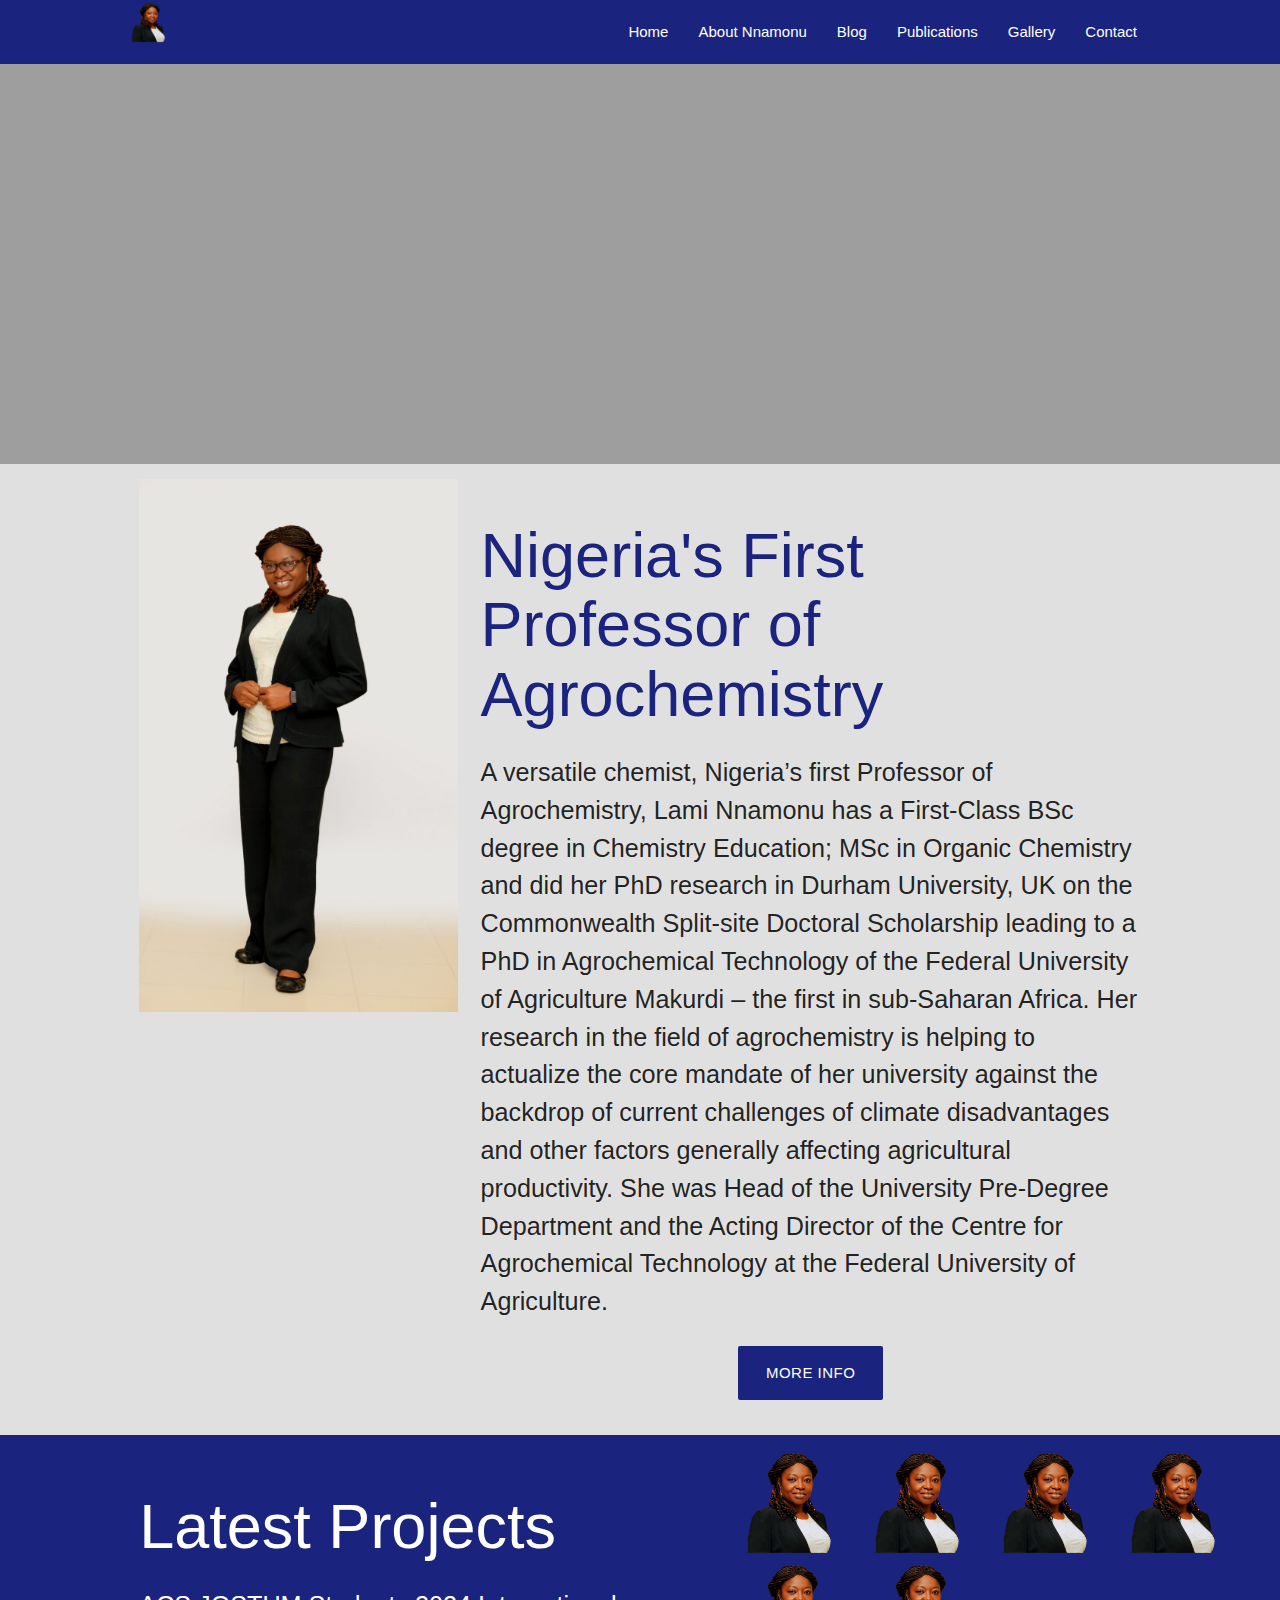
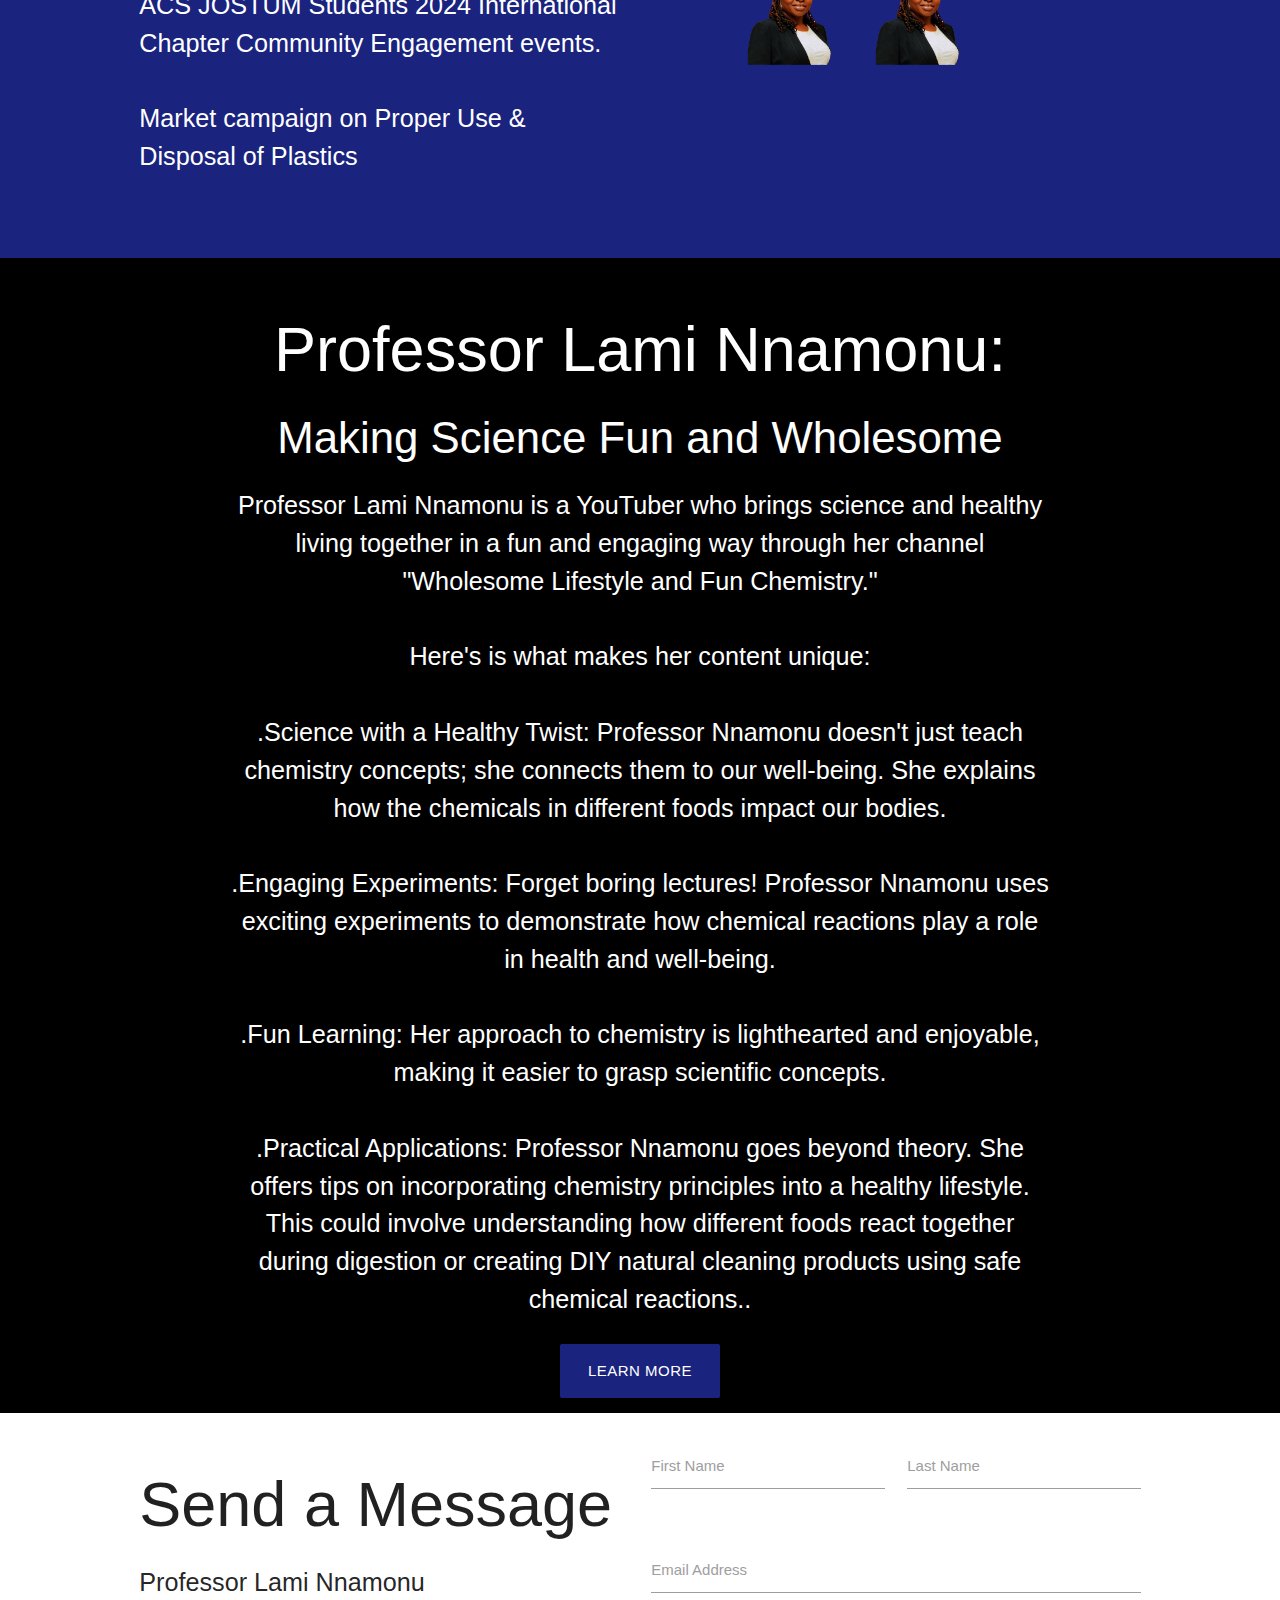
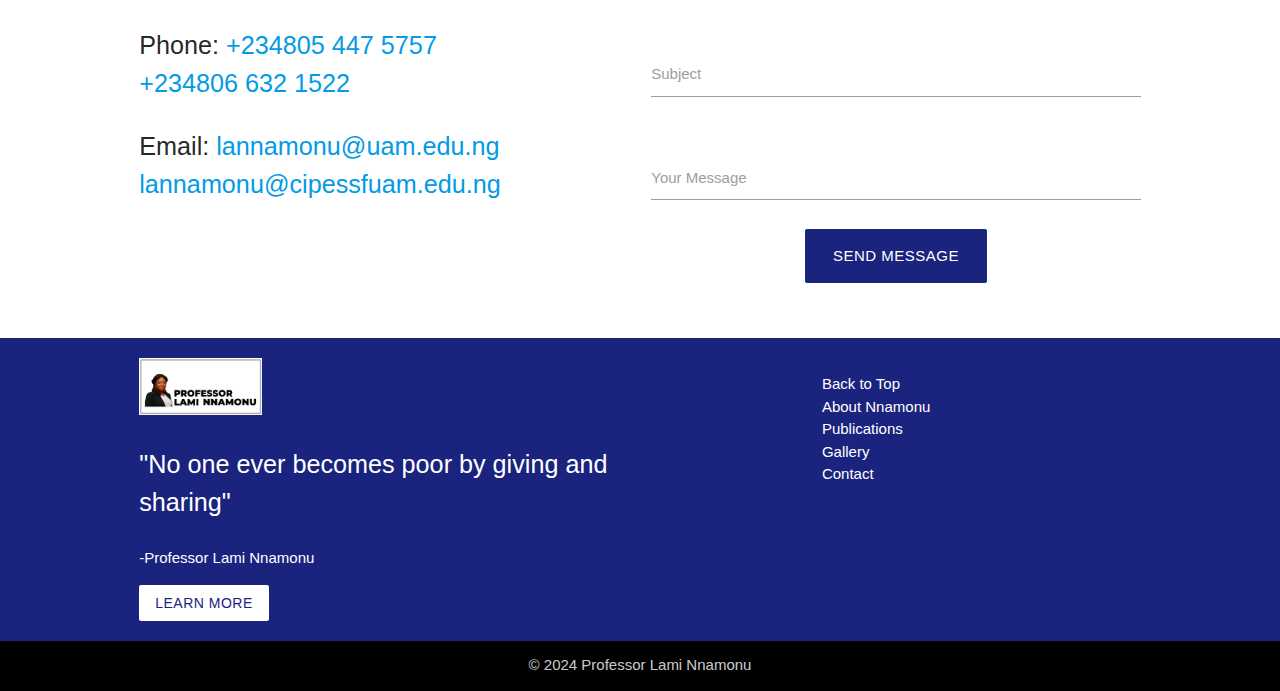
==== index.html @ 3a9b67e2 "Made some minor changes as instructed" ====
<!DOCTYPE html>
<html lang="en">
<head>
    <meta charset="UTF-8">
    <meta name="viewport" content="width=device-width, initial-scale=1.0">
    <meta name="description" content="The personal portfolio website of Prof Lami Nnamonu">
    <meta data-react-helmet="true" name="description" content="The personal portfolio website of Prof Lami Nnamonu">
    <meta data-react-helmet="true" name="keywords" content="Professor Prof Lami Nnamonu Education Agrochemistry Agro Chemistry">
    <meta data-react-helmet="true" property="og:title" content="Prof Lami Nnamonu">
    <meta data-react-helmet="true" property="og:description" content="The personal portfolio website of Prof Lami Nnamonu">
    <meta data-react-helmet="true" property="og:type" content="website">
    <!-- <meta data-react-helmet="true" property="og:url" content=""> -->
    <meta data-react-helmet="true" property="og:site_name" content="Prof Lami Nnamonu | Portfolio">
    <meta data-react-helmet="true" name="twitter:title" content="Prof Lami Nnamonu | Portfolio">
    <meta data-react-helmet="true" name="twitter:description" content="The personal portfolio website of Prof Lami Nnamonu">
    <meta name="author" content="Sophia Kwaghzan & Collins Okoroafor">
    <link rel="shortcut icon" href="img/favicon.png" type="image/x-icon">
    <title>Home | Prof Lami Nnamonu | Portfolio</title>
    <!-- Compiled and minified CSS -->
    <!-- <link rel="stylesheet" href="https://cdnjs.cloudflare.com/ajax/libs/materialize/1.0.0/css/materialize.min.css"> -->
    <link rel="stylesheet" href="css/materialize.css">
    <!--Import Google Icon Font-->
    <link href="https://fonts.googleapis.com/icon?family=Material+Icons" rel="stylesheet">
    <link rel="stylesheet" href="css/styles.css">
</head>
<body>
    
    <header>
        <!-- Navbar Below -->
        <nav class="indigo darken-4">
            <div class="container nav-wrapper">
              <a href="/" class="brand-logo hide-on-med-and-down">
                <img src="img/favicon.png" alt="main logo" style="max-width: 4%;">
              </a>
              <a href="/" class="brand-logo hide-on-large-only center center-align">
                <img src="img/main-logo.jpg" alt="" class="hide-on-large-only" style="max-width: 30%;">
              </a>
              <a href="#" data-target="mobile" class="sidenav-trigger">
                <i class="material-icons">menu</i>
              </a>
              <ul class="right hide-on-med-and-down">
                <li><a href="">Home</a></li>
                <li><a href="">About Nnamonu</a></li>
                <li><a href="">Blog</a></li>
                <li><a href="">Publications</a>/li>
                <li><a href="">Gallery</a></li>
                <li><a href="">Contact</a></li>
              </ul>
            </div>
          </nav>

          <!-- Side Nav -->
          <ul class="sidenav" id="mobile">
            <li><a href="">Home</a></li>
            <li><a href="">About Nnamonu</a></li>
            <li><a href="">Blog</a></li>
            <li><a href="">Publications</a>/li>
            <li><a href="">Gallery</a></li>
            <li><a href="">Contact</a></li>
          </ul>

          <!-- Main Slider -->
          <div class="slider">
            <ul class="slides">
              <li>
                <img src="img/IMG_0237.jpg"> <!-- random image -->
                <div class="caption center-align">
                  <h3>This is our big Tagline!</h3>
                  <h5 class="light grey-text text-lighten-3">"Whatever is worth doing is worth doing well"
                    <br>
                    <br>-Ann Landers</h5>
                </div>
              </li>
              <li>
                <img src="img/IMG_8611.JPG"> <!-- random image -->
                <div class="caption right-align">
                  <h3>Right Aligned Caption</h3>
                  <h5 class="light grey-text text-lighten-3">"No man ever drowns in his own sweat"</h5>
                </div>
              </li>
              <li>
                <img src="img/IMG_8667.JPG"> <!-- random image -->
                <div class="caption right-align">
                  <h3>Right Aligned Caption</h3>
                  <h5 class="light grey-text text-lighten-3">"Team work makes the dream work"</h5>
                </div>
              </li>
              <li>
                <img src="img/IMG_8602.JPG"> <!-- random image -->
                <div class="caption right-align">
                  <h3>Right Aligned Caption</h3>
                  <h5 class="light grey-text text-lighten-3">"No man ever drowns in his own sweat"</h5>
                </div>
              </li>
              <li>
                <img src="img/IMG_8636.JPG"> <!-- random image -->
                <div class="caption right-align">
                  <h3>Right Aligned Caption</h3>
                  <h5 class="light grey-text text-lighten-3">"Team work makes the dream work"</h5>
                </div>
              </li>
              <li>
                <img src="img/IMG_8641.JPG"> <!-- random image -->
                <div class="caption center-align">
                  <h3>This is our big Tagline!</h3>
                  <h5 class="light grey-text text-lighten-3">"Whatever is worth doing is worth doing well"
                    <br>
                    <br>-Ann Landers</h5>
                </div>
              </li>
            </ul>
          </div>
    </header>
    <main>
        <section class="section grey lighten-2">
            <div class="container">
                <div class="row">
                    <div class="col s12 l4">
                        <img src="img/IMG_0231.jpg" alt="" class="responsive-img materialboxed">
                    </div>
                    <div class="col s12 l8">
                        <h1 class="indigo-text text-darken-4">Nigeria's First Professor of Agrochemistry</h1>
                        <p class="flow-text">A versatile chemist, Nigeria’s first Professor of Agrochemistry, Lami Nnamonu has a First-Class BSc degree in Chemistry Education; MSc in Organic Chemistry and did her PhD research in Durham University, UK on the Commonwealth Split-site Doctoral Scholarship leading to a PhD in Agrochemical Technology of the Federal University of Agriculture Makurdi – the first in sub-Saharan Africa. Her research in the field of agrochemistry is helping to actualize the core mandate of her university against the backdrop of current challenges of climate disadvantages and other factors generally affecting agricultural productivity. She was Head of the University Pre-Degree Department and the Acting Director of the Centre for Agrochemical Technology at the Federal University of Agriculture.</p>
                        <div class="center-align">
                            <a href="" class="btn btn-large btn-flat indigo darken-4 white-text">MORE INFO</a>
                        </div>
                    </div>
                </div>
            </div>
        </section>

        <section class="indigo darken-4 white-text">
            <section class="section">
                <div class="container">
                    <div class="row">
                        <div class="col s12 l6">
                            <h1>Latest Projects</h1>
                            <p class="flow-text">ACS JOSTUM Students 2024 International Chapter Community Engagement events.
                                <br>
                                <br>
                                Market campaign on Proper Use & Disposal of Plastics</p>
                                <br>
                        </div>
                        <div class="col s12 l6">
                            <div class="row">
                                <div class="col s6 l3 push-l2">
                                    <a href="">
                                        <img src="img/favicon.png" alt="" class="responsive-img">
                                    </a>
                                </div>
                                <div class="col s6 l3 push-l2">
                                    <a href="">
                                        <img src="img/favicon.png" alt="" class="responsive-img">
                                    </a>
                                </div>
                                <div class="col s6 l3 push-l2">
                                    <a href="">
                                        <img src="img/favicon.png" alt="" class="responsive-img">
                                    </a>
                                </div>
                                <div class="col s6 l3 push-l2">
                                    <a href="">
                                        <img src="img/favicon.png" alt="" class="responsive-img">
                                    </a>
                                </div>
                                <div class="col s6 l3 push-l2">
                                    <a href="">
                                        <img src="img/favicon.png" alt="" class="responsive-img">
                                    </a>
                                </div>
                                <div class="col s6 l3 push-l2">
                                    <a href="">
                                        <img src="img/favicon.png" alt="" class="responsive-img">
                                    </a>
                                </div>
                        </div>
                    </div>
                </div>
            </section>
        </section>

        <section class="section center-align black white-text">
            <div class="container">
                <div class="container">
                    <h1>Professor Lami Nnamonu:</h1>
                    <h3>Making Science Fun and Wholesome</h3>
                    <p class="flow-text">Professor Lami Nnamonu is a YouTuber who brings science and healthy living together in a fun and engaging way through her channel "Wholesome Lifestyle and Fun Chemistry."
                        <br>
                        <br>
                        Here's is what makes her content unique:
                        <br>
                        <br>
                        .Science with a Healthy Twist: Professor Nnamonu doesn't just teach chemistry concepts; she connects them to our well-being. She explains how the chemicals in different foods impact our bodies.
                        <br>
                        <br>
                        .Engaging Experiments: Forget boring lectures! Professor Nnamonu uses exciting experiments to demonstrate how chemical reactions play a role in health and well-being.
                        <br>
                        <br>
                        .Fun Learning: Her approach to chemistry is lighthearted and enjoyable, making it easier to grasp scientific concepts.
                        <br>
                        <br>
                        .Practical Applications: Professor Nnamonu goes beyond theory. She offers tips on incorporating chemistry principles into a healthy lifestyle. This could involve understanding how different foods react together during digestion or creating DIY natural cleaning products using safe chemical reactions..</p>
                    <a href="" class="btn btn-large btn-flat indigo darken-4 white-text">Learn More</a>
                </div>
            </div>
        </section>

        <section class="section">
            <div class="container">
                <div class="row">
                    <div class="col s12 l6">
                        <h1>Send a Message</h1>
                        <p class="flow-text">Professor Lami Nnamonu</p>
                        <p class="flow-text">Phone: <a href="">+234805 447 5757
                            <br>
                            +234806 632 1522</a></p>
                        <p class="flow-text">Email: <a href="">lannamonu@uam.edu.ng
                            <br> lannamonu@cipessfuam.edu.ng </a></p>
                    </div>
                    <div class="col s12 l6">
                        <form action="">
                            <div class="row">
                                <div class="col s12 l6 input-field">
                                    <input type="text" name="first_name" id="first_name">
                                    <label for="first_name">First Name</label>
                                </div>
                                <div class="col s12 l6 input-field">
                                    <input type="text" name="last_name" id="last_name">
                                    <label for="last_name">Last Name</label>
                                </div>
                            </div>
                            <div class="row">
                                <div class="col s12 input-field">
                                    <input type="email" name="email" id="email">
                                    <label for="email">Email Address</label>
                                </div>
                            </div>
                            <div class="row">
                                <div class="col s12 input-field">
                                    <input type="text" name="Subject" id="Subject">
                                    <label for="Subject">Subject</label>
                                </div>
                            </div>
                            <div class="row">
                                <div class="col s12 input-field">
                                    <textarea id="your_message" class="materialize-textarea"></textarea>
                                    <label for="your_message">Your Message</label>
                                </div>
                                <div class="center-align">
                                    <input type="submit" value="send message" class="btn btn-flat btn-large indigo darken-4 white-text">
                                </div>
                            </div>
                        </form>
                    </div>
                </div>
            </div>
        </section>
    </main>
    <footer class="page-footer indigo darken-4">
        <div class="container">
            <div class="row">
                <div class="col s12 l6">
                    <img src="img/WhatsApp Image 2024-06-20 at 11.38.14 AM.jpeg" alt="main-logo" class="responsive-img" width="25%">
                    <p class="flow-text"> "No one ever becomes poor by giving and sharing"</p>
                    <p>-Professor Lami Nnamonu</p>
                    <a href="" class="btn btn-flat indigo-text text-darken-4 white">Learn More</a>
                </div>
                <div class="col s12 l4 push-l2">
                    <ul>
                        <li><a class="white-text" href="">Back to Top</a></li>
                        <li><a class="white-text" href="">About Nnamonu</a></li>
                        <li><a class="white-text" href="">Publications</a></li>
                        <li><a class="white-text" href="">Gallery</a></li>
                        <li><a class="white-text" href="">Contact</a></li>
                      </ul>
                </div>
            </div>
        </div>
        <div class="footer-copyright black">
            <div class="container center-align">© 2024 Professor Lami Nnamonu</div>
          </div>
    </footer>

    <!-- jQuery minified CDN -->
    <script src="https://code.jquery.com/jquery-3.7.1.min.js" integrity="sha256-/JqT3SQfawRcv/BIHPThkBvs0OEvtFFmqPF/lYI/Cxo=" crossorigin="anonymous"></script>
    <!-- Compiled and minified JavaScript -->
    <script src="https://cdnjs.cloudflare.com/ajax/libs/materialize/1.0.0/js/materialize.min.js"></script>
    <script>
          $(document).ready(function(){
            $('.sidenav').sidenav();
            $('.slider').slider({height: 690, indicators: false});
        });
    </script>
</body>
</html>
---- css/styles.css ----
.nav-spacing {
    padding: 35px !important;
}
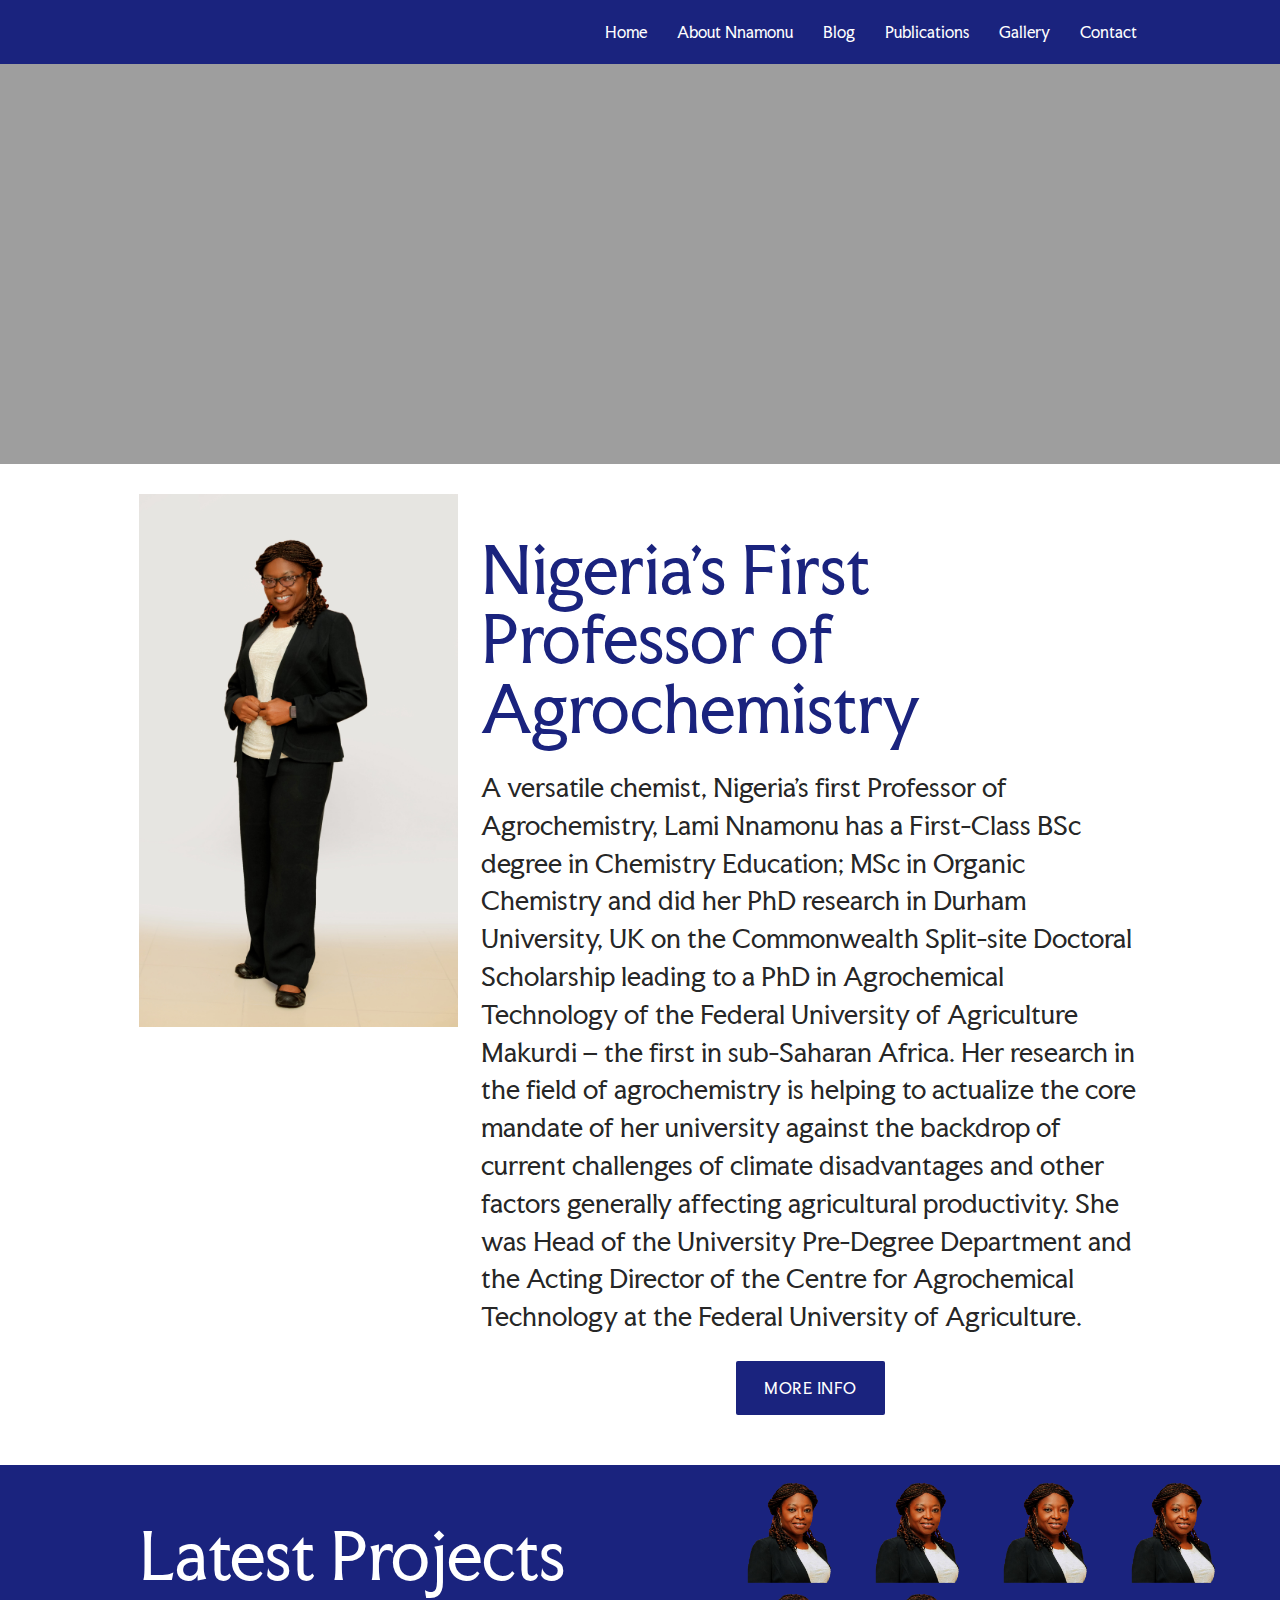
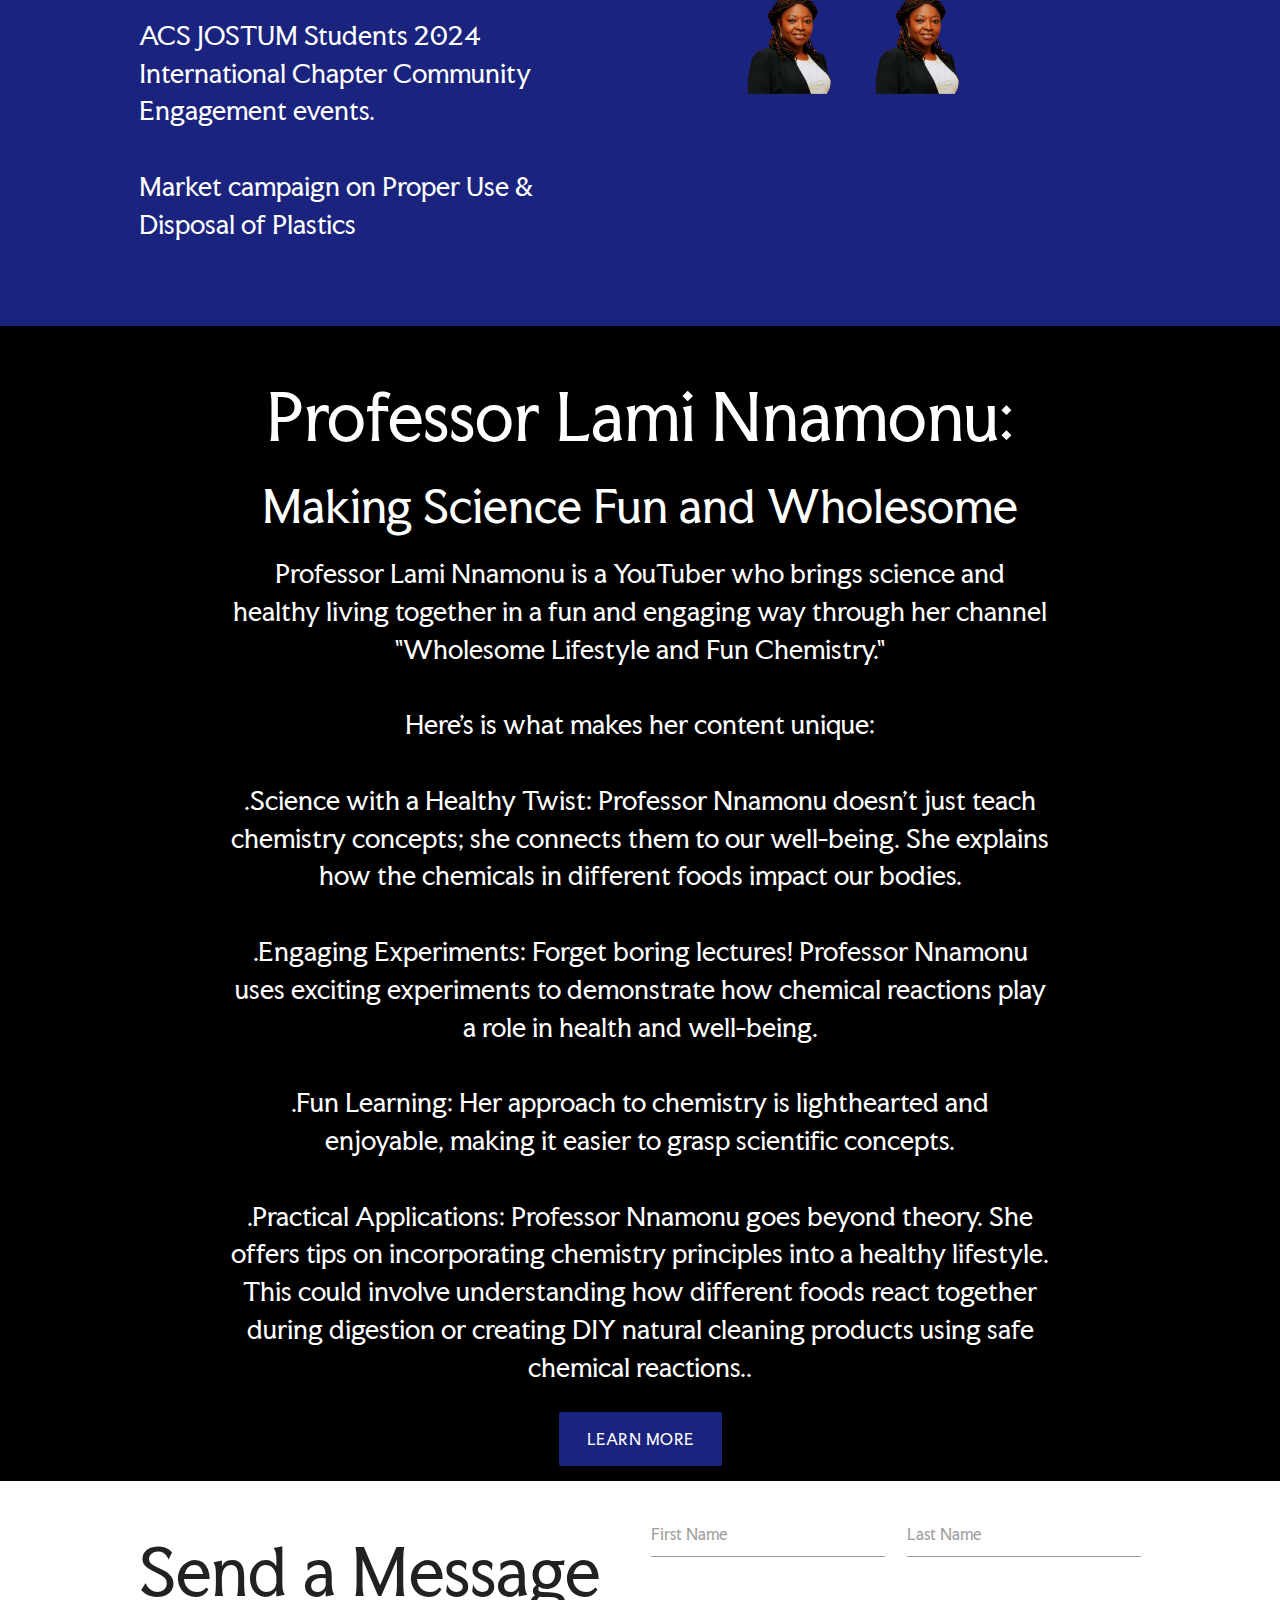
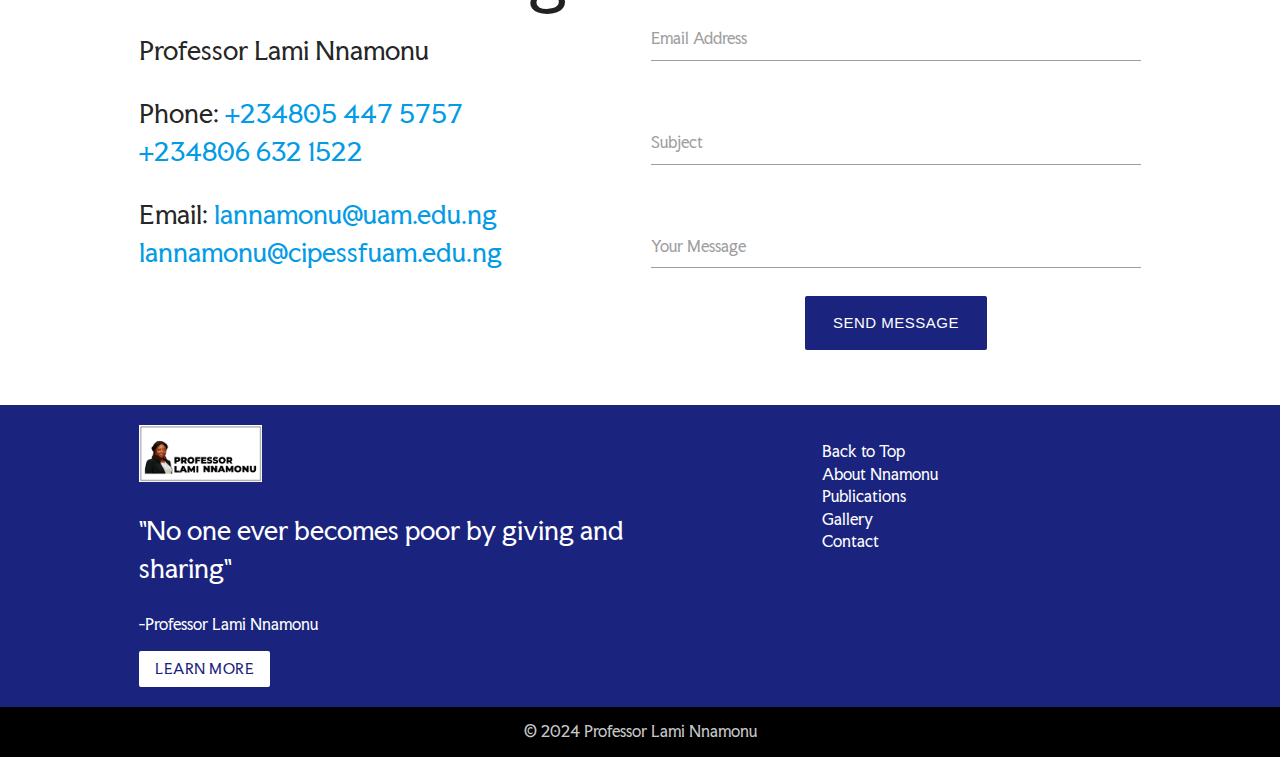
==== commit b19bf05f: "clns-fix - navbar & slider - homepage ✅" ====
--- a/index.html
+++ b/index.html
@@ -9,19 +9,25 @@
     <meta data-react-helmet="true" property="og:title" content="Prof Lami Nnamonu">
     <meta data-react-helmet="true" property="og:description" content="The personal portfolio website of Prof Lami Nnamonu">
     <meta data-react-helmet="true" property="og:type" content="website">
-    <!-- <meta data-react-helmet="true" property="og:url" content=""> -->
     <meta data-react-helmet="true" property="og:site_name" content="Prof Lami Nnamonu | Portfolio">
     <meta data-react-helmet="true" name="twitter:title" content="Prof Lami Nnamonu | Portfolio">
     <meta data-react-helmet="true" name="twitter:description" content="The personal portfolio website of Prof Lami Nnamonu">
     <meta name="author" content="Sophia Kwaghzan & Collins Okoroafor">
     <link rel="shortcut icon" href="img/favicon.png" type="image/x-icon">
     <title>Home | Prof Lami Nnamonu | Portfolio</title>
-    <!-- Compiled and minified CSS -->
-    <!-- <link rel="stylesheet" href="https://cdnjs.cloudflare.com/ajax/libs/materialize/1.0.0/css/materialize.min.css"> -->
     <link rel="stylesheet" href="css/materialize.css">
-    <!--Import Google Icon Font-->
     <link href="https://fonts.googleapis.com/icon?family=Material+Icons" rel="stylesheet">
-    <link rel="stylesheet" href="css/styles.css">
+    <!-- <link rel="stylesheet" href="css/styles.css"> -->
+    <link rel="preconnect" href="https://fonts.googleapis.com">
+    <link rel="preconnect" href="https://fonts.gstatic.com" crossorigin>
+    <link href="https://fonts.googleapis.com/css2?family=Faculty+Glyphic&display=swap" rel="stylesheet">
+    <style>
+        * {
+            font-family: "Faculty Glyphic", sans-serif;
+            font-weight: 400;
+            font-style: normal;
+        }
+    </style>
 </head>
 <body>
     
@@ -29,94 +35,66 @@
         <!-- Navbar Below -->
         <nav class="indigo darken-4">
             <div class="container nav-wrapper">
-              <a href="/" class="brand-logo hide-on-med-and-down">
-                <img src="img/favicon.png" alt="main logo" style="max-width: 4%;">
-              </a>
-              <a href="/" class="brand-logo hide-on-large-only center center-align">
-                <img src="img/main-logo.jpg" alt="" class="hide-on-large-only" style="max-width: 30%;">
-              </a>
-              <a href="#" data-target="mobile" class="sidenav-trigger">
-                <i class="material-icons">menu</i>
-              </a>
-              <ul class="right hide-on-med-and-down">
-                <li><a href="">Home</a></li>
-                <li><a href="">About Nnamonu</a></li>
-                <li><a href="">Blog</a></li>
-                <li><a href="">Publications</a>/li>
-                <li><a href="">Gallery</a></li>
-                <li><a href="">Contact</a></li>
-              </ul>
-            </div>
-          </nav>
-
-          <!-- Side Nav -->
-          <ul class="sidenav" id="mobile">
-            <li><a href="">Home</a></li>
-            <li><a href="">About Nnamonu</a></li>
-            <li><a href="">Blog</a></li>
-            <li><a href="">Publications</a>/li>
-            <li><a href="">Gallery</a></li>
-            <li><a href="">Contact</a></li>
-          </ul>
-
-          <!-- Main Slider -->
-          <div class="slider">
+                <!-- <a href="/" class="brand-logo hide-on-med-and-down">
+                    <img src="img/favicon.png" alt="main logo" style="max-width: 3%;">
+                </a> -->
+                <a href="/" class="brand-logo hide-on-large-only center center-align">
+                    <img src="img/main-logo.jpg" alt="" class="hide-on-large-only" style="max-width: 30%;">
+                </a>
+                <a href="#" data-target="mobile" class="sidenav-trigger">
+                    <i class="material-icons">menu</i>
+                </a>
+                <ul class="right hide-on-med-and-down">
+                    <li><a href="/index.html">Home</a></li>
+                    <li><a href="/about.html">About Nnamonu</a></li>
+                    <li><a href="/blog.html">Blog</a></li>
+                    <li><a href="/publication.html">Publications</a>/li>
+                    <li><a href="/gallery.html">Gallery</a></li>
+                    <li><a href="/contact.html">Contact</a></li>
+                </ul>
+            </div>
+        </nav>
+
+        <!-- Side Nav -->
+        <ul class="sidenav" id="mobile">
+            <li><a href="/index.html">Home</a></li>
+            <li><a href="/about.html">About Nnamonu</a></li>
+            <li><a href="/blog.html">Blog</a></li>
+            <li><a href="/publication.html">Publications</a>/li>
+            <li><a href="/gallery.html">Gallery</a></li>
+            <li><a href="/contact.html">Contact</a></li>
+        </ul>
+
+        <!-- Main Slider -->
+        <div class="slider">
             <ul class="slides">
-              <li>
-                <img src="img/IMG_0237.jpg"> <!-- random image -->
-                <div class="caption center-align">
-                  <h3>This is our big Tagline!</h3>
-                  <h5 class="light grey-text text-lighten-3">"Whatever is worth doing is worth doing well"
-                    <br>
-                    <br>-Ann Landers</h5>
-                </div>
-              </li>
-              <li>
-                <img src="img/IMG_8611.JPG"> <!-- random image -->
-                <div class="caption right-align">
-                  <h3>Right Aligned Caption</h3>
-                  <h5 class="light grey-text text-lighten-3">"No man ever drowns in his own sweat"</h5>
-                </div>
-              </li>
-              <li>
-                <img src="img/IMG_8667.JPG"> <!-- random image -->
-                <div class="caption right-align">
-                  <h3>Right Aligned Caption</h3>
-                  <h5 class="light grey-text text-lighten-3">"Team work makes the dream work"</h5>
-                </div>
-              </li>
-              <li>
-                <img src="img/IMG_8602.JPG"> <!-- random image -->
-                <div class="caption right-align">
-                  <h3>Right Aligned Caption</h3>
-                  <h5 class="light grey-text text-lighten-3">"No man ever drowns in his own sweat"</h5>
-                </div>
-              </li>
-              <li>
-                <img src="img/IMG_8636.JPG"> <!-- random image -->
-                <div class="caption right-align">
-                  <h3>Right Aligned Caption</h3>
-                  <h5 class="light grey-text text-lighten-3">"Team work makes the dream work"</h5>
-                </div>
-              </li>
-              <li>
-                <img src="img/IMG_8641.JPG"> <!-- random image -->
-                <div class="caption center-align">
-                  <h3>This is our big Tagline!</h3>
-                  <h5 class="light grey-text text-lighten-3">"Whatever is worth doing is worth doing well"
-                    <br>
-                    <br>-Ann Landers</h5>
-                </div>
-              </li>
+                <li>
+                    <img src="img/IMG_0237.jpg" class="responsive-img">
+                </li>
+                <li>
+                    <img src="img/IMG_8611.JPG" class="responsive-img">
+                </li>
+                <li>
+                    <img src="img/IMG_8667.JPG" class="responsive-img">
+                </li>
+                <li>
+                    <img src="img/IMG_8602.JPG" class="responsive-img">
+                </li>
+                <li>
+                    <img src="img/IMG_8636.JPG" class="responsive-img"> 
+                </li>
+                <li>
+                    <img src="img/IMG_8641.JPG" class="responsive-img">
+                </li>
             </ul>
-          </div>
+        </div>
     </header>
     <main>
-        <section class="section grey lighten-2">
-            <div class="container">
+        <section class="section">
+            <div class="section container">
                 <div class="row">
                     <div class="col s12 l4">
-                        <img src="img/IMG_0231.jpg" alt="" class="responsive-img materialboxed">
+                        <img src="img/IMG_0231.jpg" alt="" class="responsive-img">
                     </div>
                     <div class="col s12 l8">
                         <h1 class="indigo-text text-darken-4">Nigeria's First Professor of Agrochemistry</h1>
@@ -288,7 +266,7 @@
     <script>
           $(document).ready(function(){
             $('.sidenav').sidenav();
-            $('.slider').slider({height: 690, indicators: false});
+            $('.slider').slider({height: 1080, indicators: false});
         });
     </script>
 </body>
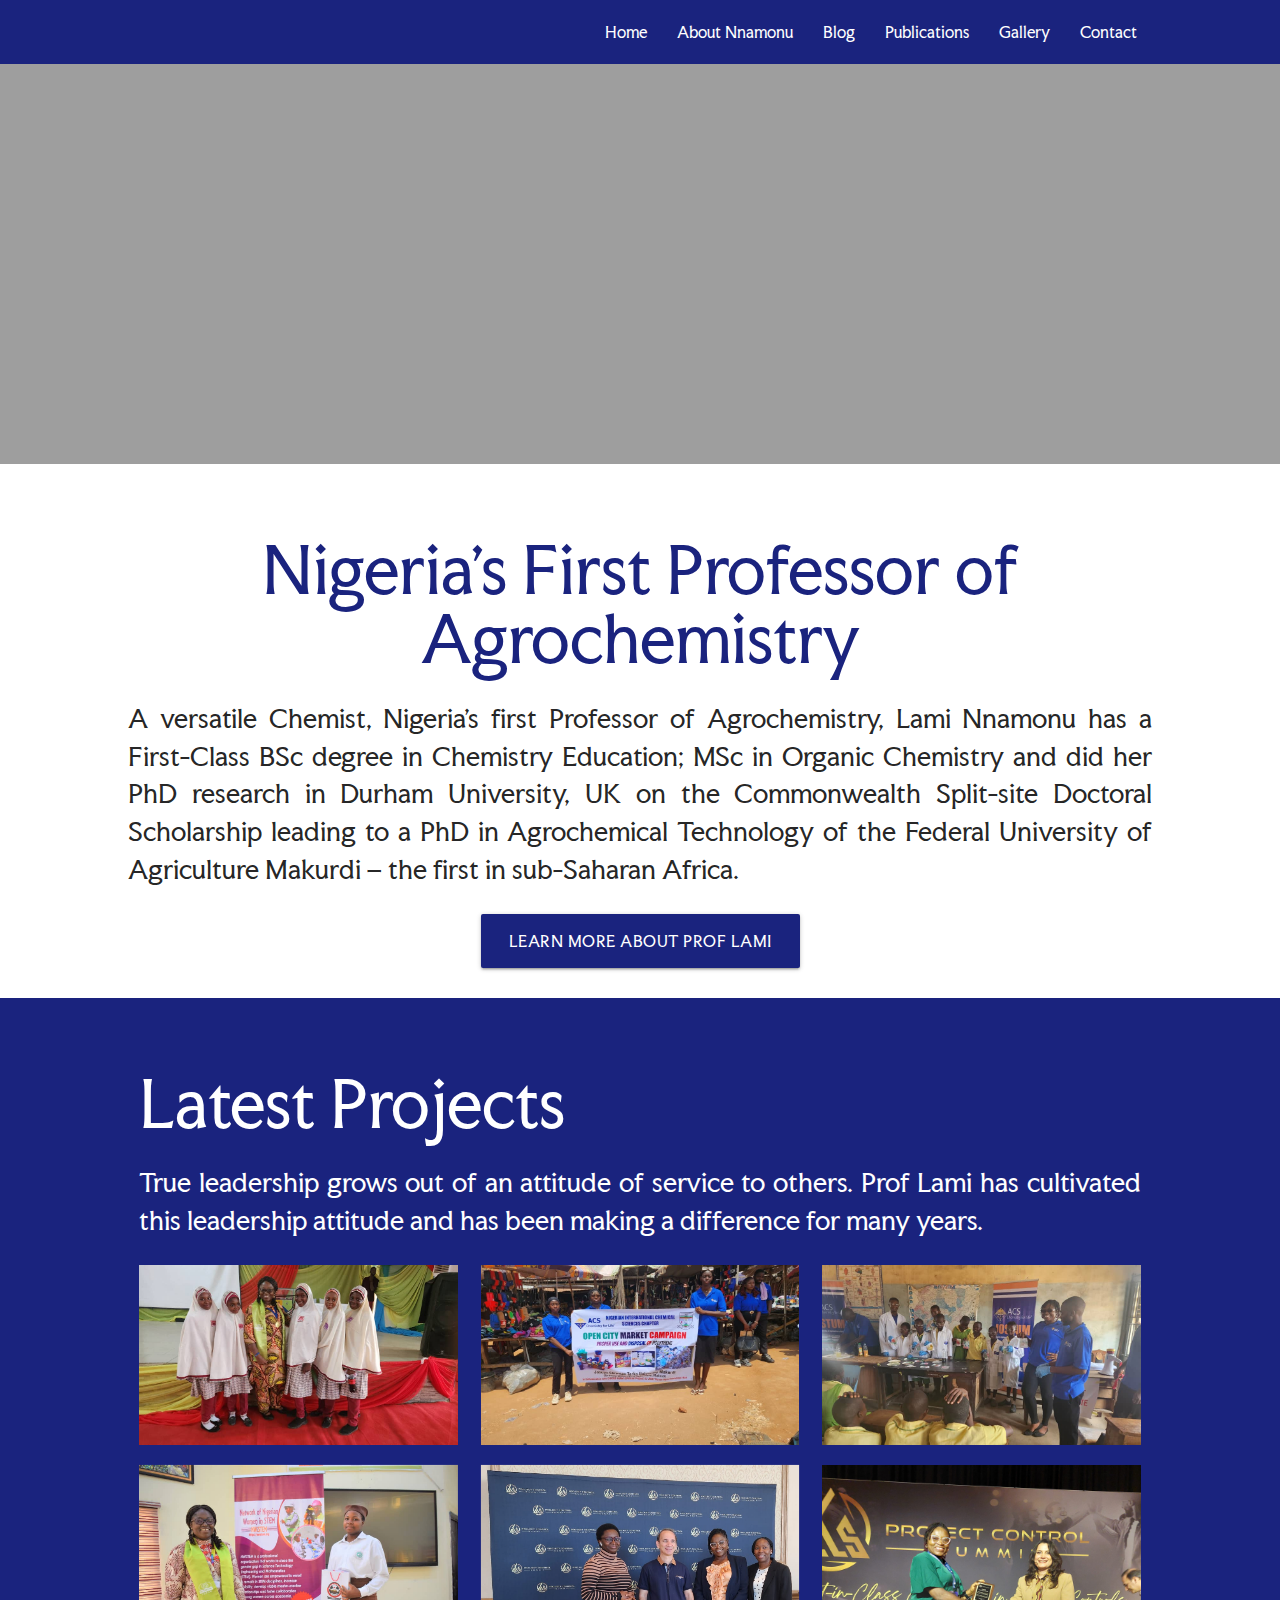
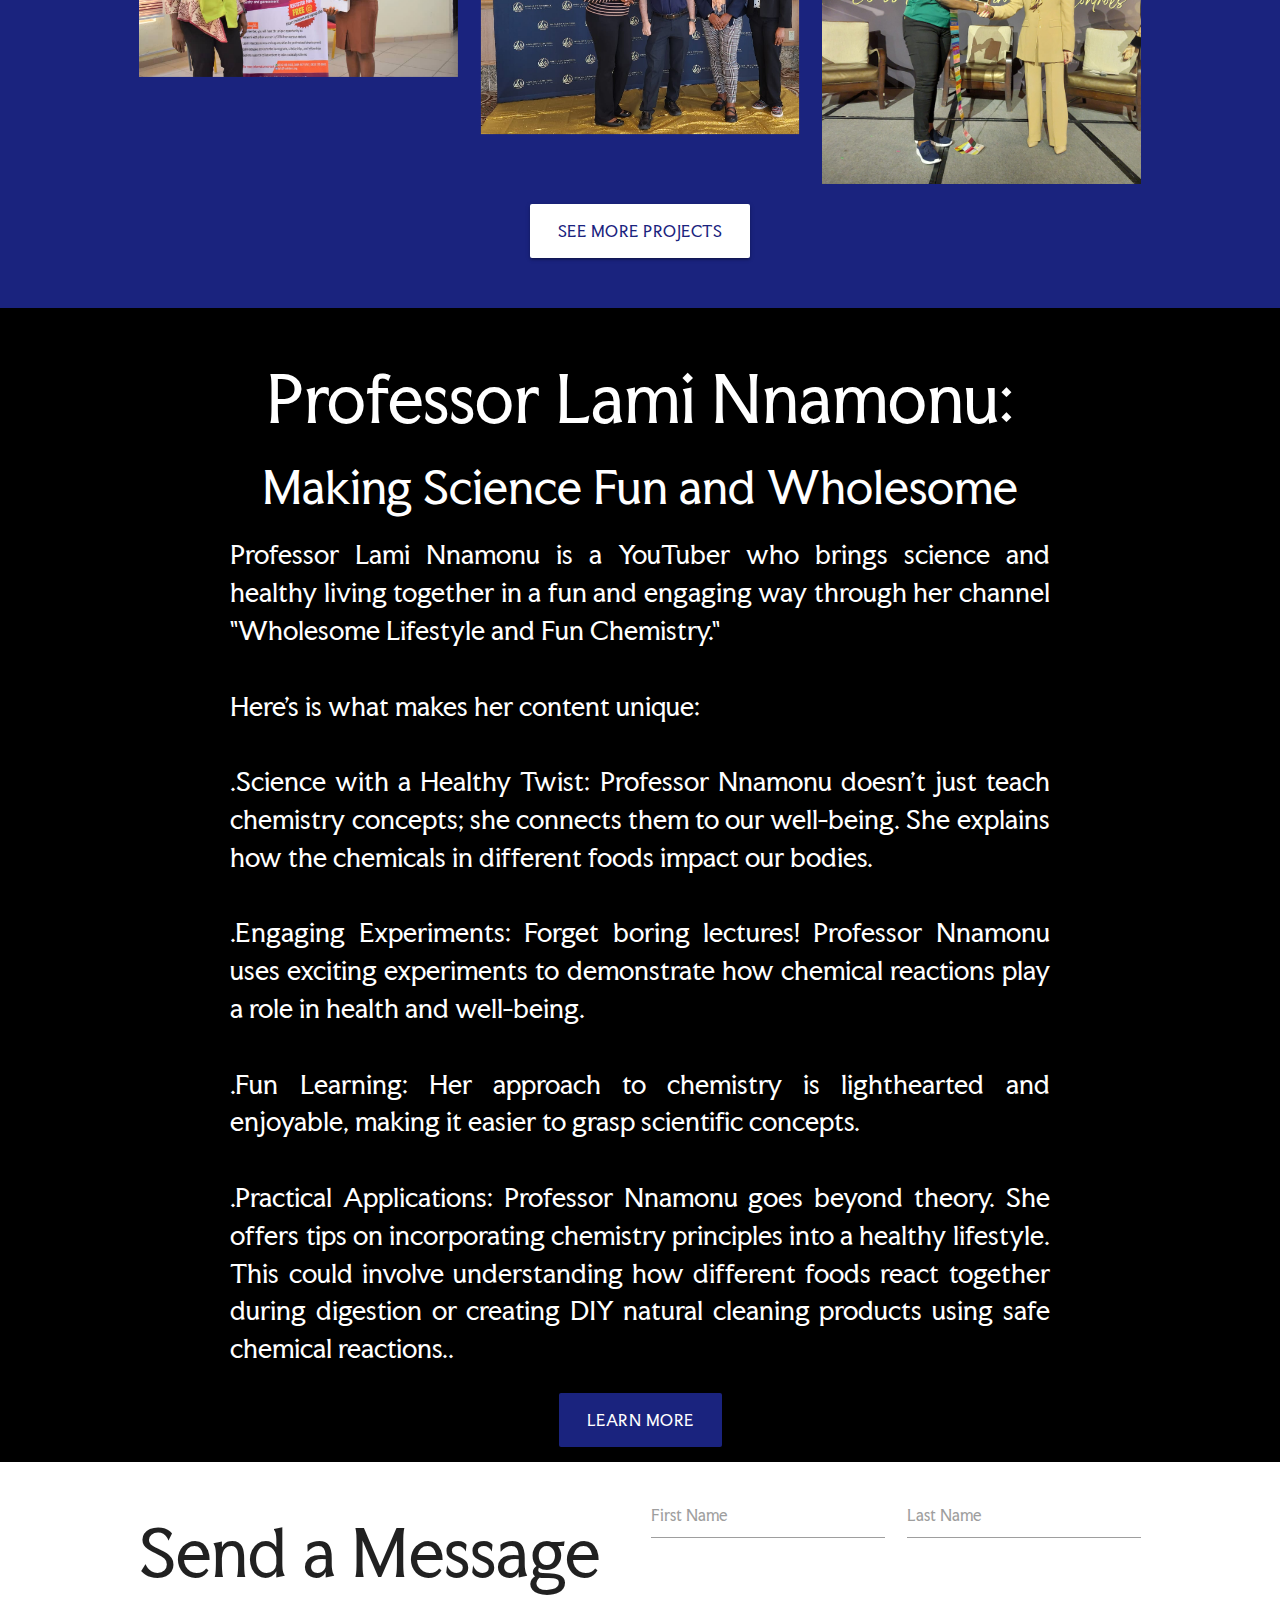
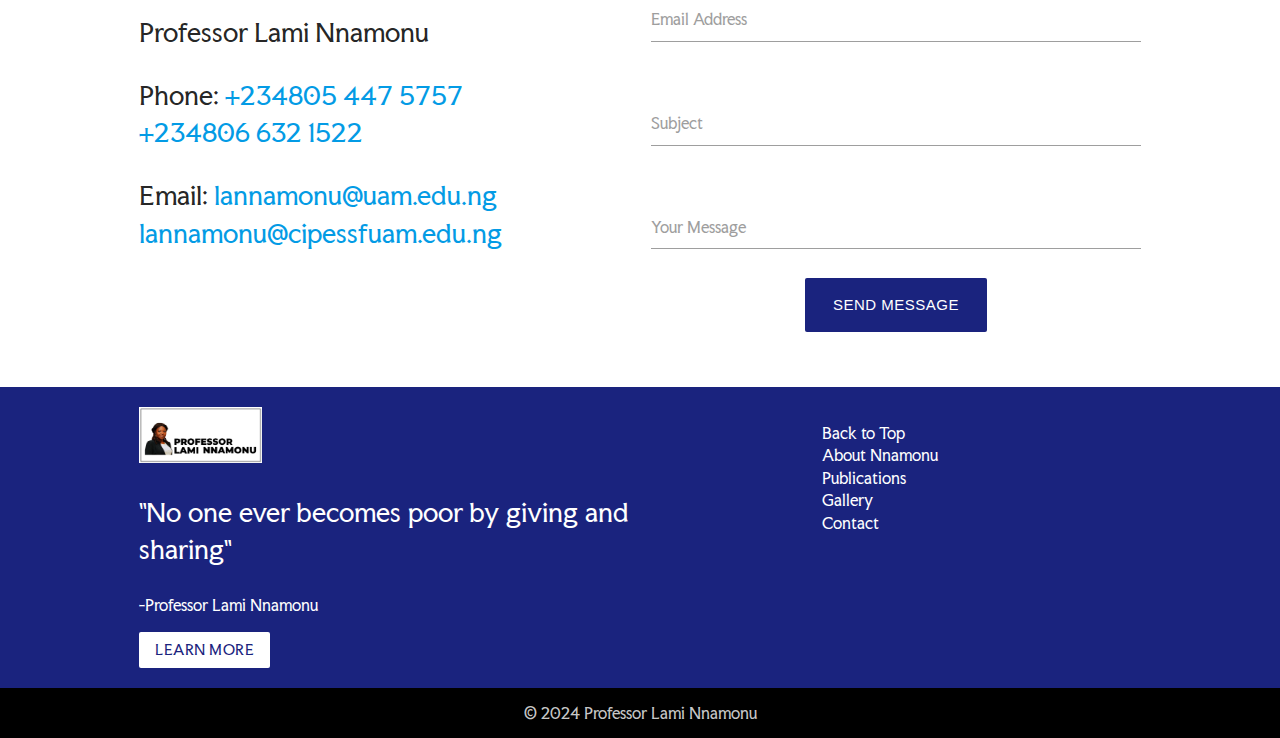
==== commit f7fb2fbb: "clns fix - projects & img cleanup - homepage ✅" ====
--- a/index.html
+++ b/index.html
@@ -27,6 +27,12 @@
             font-weight: 400;
             font-style: normal;
         }
+
+        p {
+            /* font-size: 24pt !important;
+            line-height: 8vh; */
+            text-align: justify;
+        }
     </style>
 </head>
 <body>
@@ -34,6 +40,7 @@
     <header>
         <!-- Navbar Below -->
         <nav class="indigo darken-4">
+            <div class="navbar-fixed">
             <div class="container nav-wrapper">
                 <!-- <a href="/" class="brand-logo hide-on-med-and-down">
                     <img src="img/favicon.png" alt="main logo" style="max-width: 3%;">
@@ -48,10 +55,11 @@
                     <li><a href="/index.html">Home</a></li>
                     <li><a href="/about.html">About Nnamonu</a></li>
                     <li><a href="/blog.html">Blog</a></li>
-                    <li><a href="/publication.html">Publications</a>/li>
+                    <li><a href="/publication.html">Publications</a></li>
                     <li><a href="/gallery.html">Gallery</a></li>
                     <li><a href="/contact.html">Contact</a></li>
                 </ul>
+            </div>
             </div>
         </nav>
 
@@ -69,19 +77,13 @@
         <div class="slider">
             <ul class="slides">
                 <li>
+                    <img src="img/IMG_8636.JPG" class="responsive-img"> 
+                </li>
+                <li>
                     <img src="img/IMG_0237.jpg" class="responsive-img">
                 </li>
                 <li>
-                    <img src="img/IMG_8611.JPG" class="responsive-img">
-                </li>
-                <li>
-                    <img src="img/IMG_8667.JPG" class="responsive-img">
-                </li>
-                <li>
-                    <img src="img/IMG_8602.JPG" class="responsive-img">
-                </li>
-                <li>
-                    <img src="img/IMG_8636.JPG" class="responsive-img"> 
+                    <img src="img/WhatsApp Image 2024-09-24 at 3.18.10 PM.jpeg" class="responsive-img">
                 </li>
                 <li>
                     <img src="img/IMG_8641.JPG" class="responsive-img">
@@ -92,69 +94,50 @@
     <main>
         <section class="section">
             <div class="section container">
+                <h1 class="indigo-text text-darken-4 center-align">Nigeria's First Professor of Agrochemistry</h1>
+                <p class="flow-text">A versatile Chemist, Nigeria’s first Professor of Agrochemistry, Lami Nnamonu has a First-Class BSc degree in Chemistry Education; MSc in Organic Chemistry and did her PhD research in Durham University, UK on the Commonwealth Split-site Doctoral Scholarship leading to a PhD in Agrochemical Technology of the Federal University of Agriculture Makurdi – the first in sub-Saharan Africa. </p>
+                <div class="center-align">
+                    <a href="/about.html" class="btn btn-large indigo darken-4 white-text">LEARN MORE ABOUT PROF LAMI</a>
+                </div>
+            </div>
+        </section>
+
+        <section class="section indigo darken-4 white-text">
+            <div class="section container">
                 <div class="row">
-                    <div class="col s12 l4">
-                        <img src="img/IMG_0231.jpg" alt="" class="responsive-img">
-                    </div>
-                    <div class="col s12 l8">
-                        <h1 class="indigo-text text-darken-4">Nigeria's First Professor of Agrochemistry</h1>
-                        <p class="flow-text">A versatile chemist, Nigeria’s first Professor of Agrochemistry, Lami Nnamonu has a First-Class BSc degree in Chemistry Education; MSc in Organic Chemistry and did her PhD research in Durham University, UK on the Commonwealth Split-site Doctoral Scholarship leading to a PhD in Agrochemical Technology of the Federal University of Agriculture Makurdi – the first in sub-Saharan Africa. Her research in the field of agrochemistry is helping to actualize the core mandate of her university against the backdrop of current challenges of climate disadvantages and other factors generally affecting agricultural productivity. She was Head of the University Pre-Degree Department and the Acting Director of the Centre for Agrochemical Technology at the Federal University of Agriculture.</p>
+                    <div class="col s12">
+                        <h1>Latest Projects</h1>
+                        <p class="flow-text">True leadership grows out of an attitude of service to others. Prof Lami has cultivated this leadership attitude and has been making a difference for many years.</p>
+                    </div>
+                    <div class="col s12">
+                        <div class="row">
+                            <div class="col s6 l4">
+                                <img src="img/WhatsApp Image 2024-09-21 at 1.14.01 PM.jpeg" alt="" class="responsive-img materialboxed">
+                            </div>
+                            <div class="col s6 l4">
+                                <img src="img/ACS JOSTUM1.JPG" alt="" class="responsive-img materialboxed">
+                            </div>
+                            <div class="col s6 l4">
+                                <img src="img/ACS JOSTUM Primary sch.jpeg" alt="" class="responsive-img materialboxed">
+                            </div>
+                        </div>
+                        <div class="row">
+                            <div class="col s6 l4">
+                                <img src="img/IMG-20240905-WA0016.jpg" alt="" class="responsive-img materialboxed">
+                            </div>
+                            <div class="col s6 l4">
+                                <img src="img/WhatsApp Image 2024-09-24 at 3.18.48 PM.jpeg" alt="" class="responsive-img materialboxed">
+                            </div>
+                            <div class="col s6 l4">
+                                <img src="img/WhatsApp Image 2024-09-24 at 3.18.10 PM.jpeg" alt="" class="responsive-img materialboxed">
+                            </div>
+                        </div>
                         <div class="center-align">
-                            <a href="" class="btn btn-large btn-flat indigo darken-4 white-text">MORE INFO</a>
+                            <a href="/gallery.html" class="btn btn-large indigo-text text-darken-4 white">SEE MORE PROJECTS</a>
                         </div>
                     </div>
                 </div>
             </div>
-        </section>
-
-        <section class="indigo darken-4 white-text">
-            <section class="section">
-                <div class="container">
-                    <div class="row">
-                        <div class="col s12 l6">
-                            <h1>Latest Projects</h1>
-                            <p class="flow-text">ACS JOSTUM Students 2024 International Chapter Community Engagement events.
-                                <br>
-                                <br>
-                                Market campaign on Proper Use & Disposal of Plastics</p>
-                                <br>
-                        </div>
-                        <div class="col s12 l6">
-                            <div class="row">
-                                <div class="col s6 l3 push-l2">
-                                    <a href="">
-                                        <img src="img/favicon.png" alt="" class="responsive-img">
-                                    </a>
-                                </div>
-                                <div class="col s6 l3 push-l2">
-                                    <a href="">
-                                        <img src="img/favicon.png" alt="" class="responsive-img">
-                                    </a>
-                                </div>
-                                <div class="col s6 l3 push-l2">
-                                    <a href="">
-                                        <img src="img/favicon.png" alt="" class="responsive-img">
-                                    </a>
-                                </div>
-                                <div class="col s6 l3 push-l2">
-                                    <a href="">
-                                        <img src="img/favicon.png" alt="" class="responsive-img">
-                                    </a>
-                                </div>
-                                <div class="col s6 l3 push-l2">
-                                    <a href="">
-                                        <img src="img/favicon.png" alt="" class="responsive-img">
-                                    </a>
-                                </div>
-                                <div class="col s6 l3 push-l2">
-                                    <a href="">
-                                        <img src="img/favicon.png" alt="" class="responsive-img">
-                                    </a>
-                                </div>
-                        </div>
-                    </div>
-                </div>
-            </section>
         </section>
 
         <section class="section center-align black white-text">
@@ -267,6 +250,7 @@
           $(document).ready(function(){
             $('.sidenav').sidenav();
             $('.slider').slider({height: 1080, indicators: false});
+            $('.materialboxed').materialbox();
         });
     </script>
 </body>
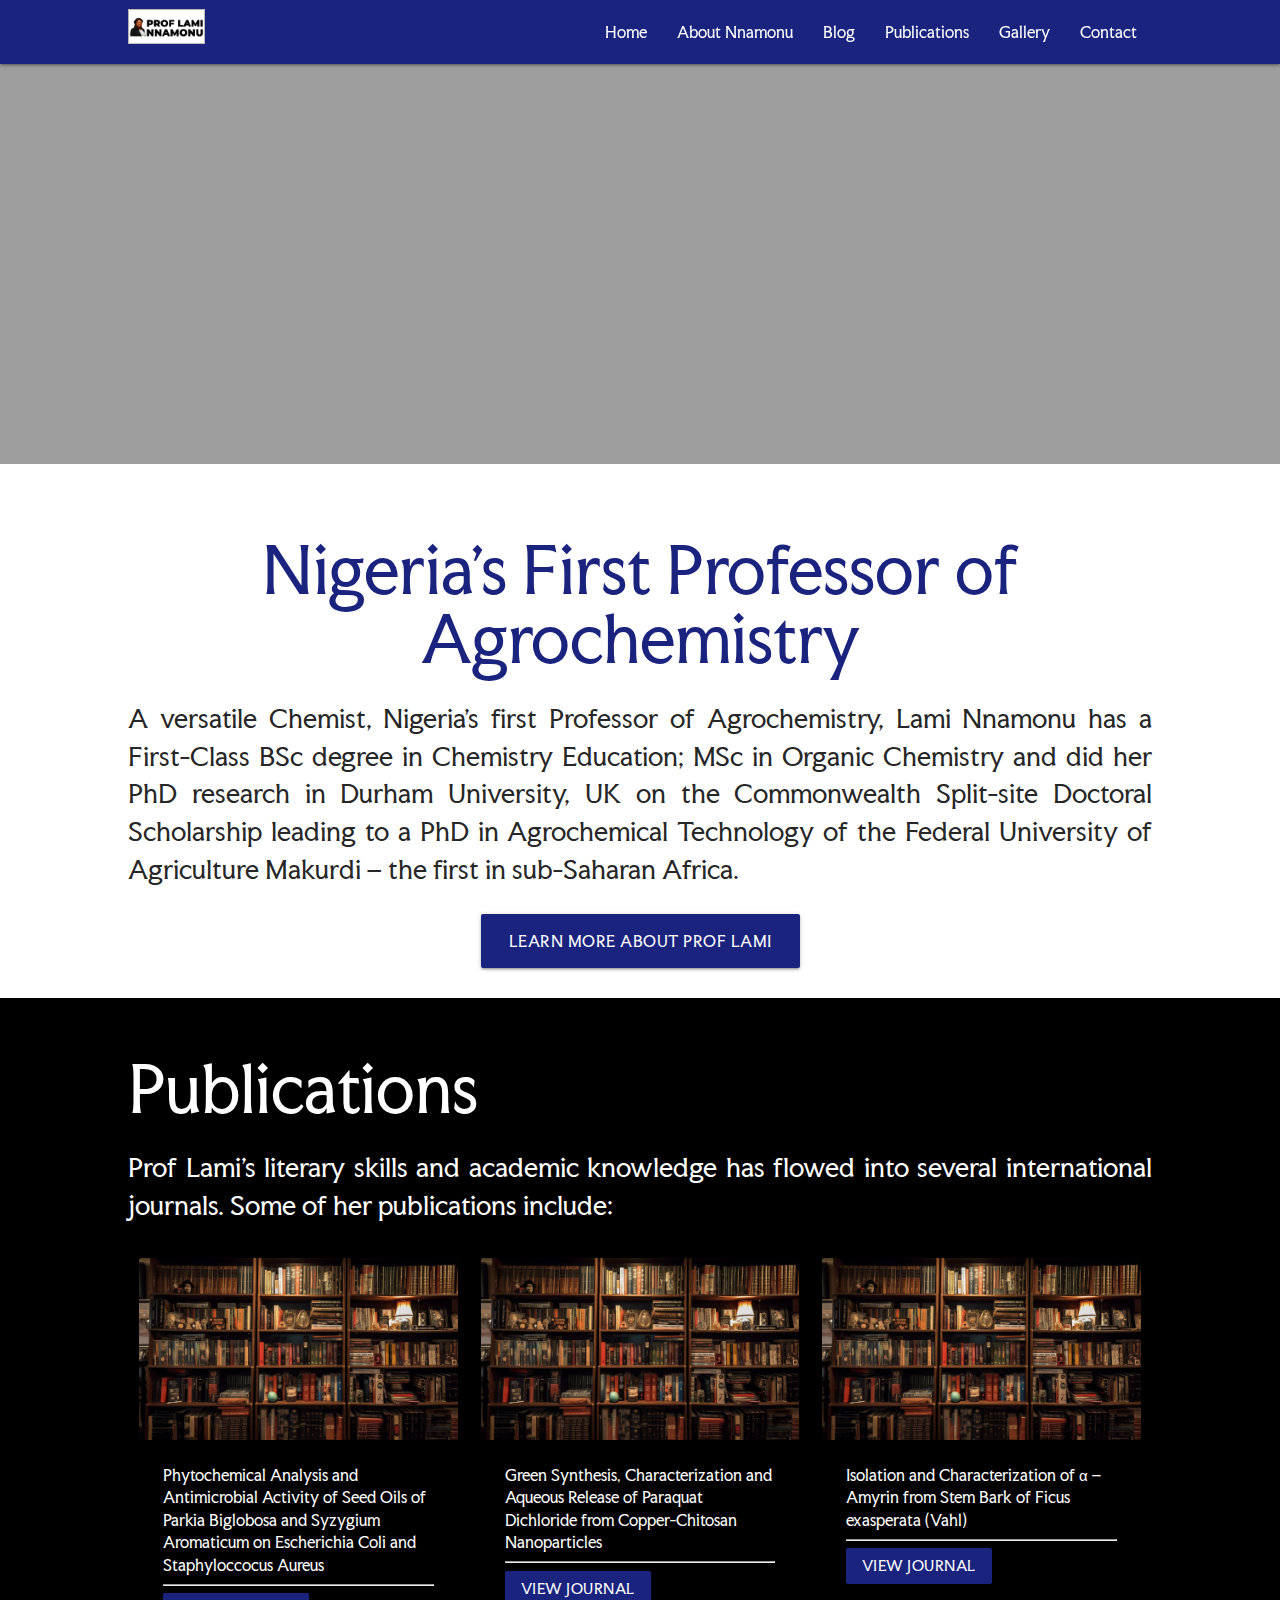
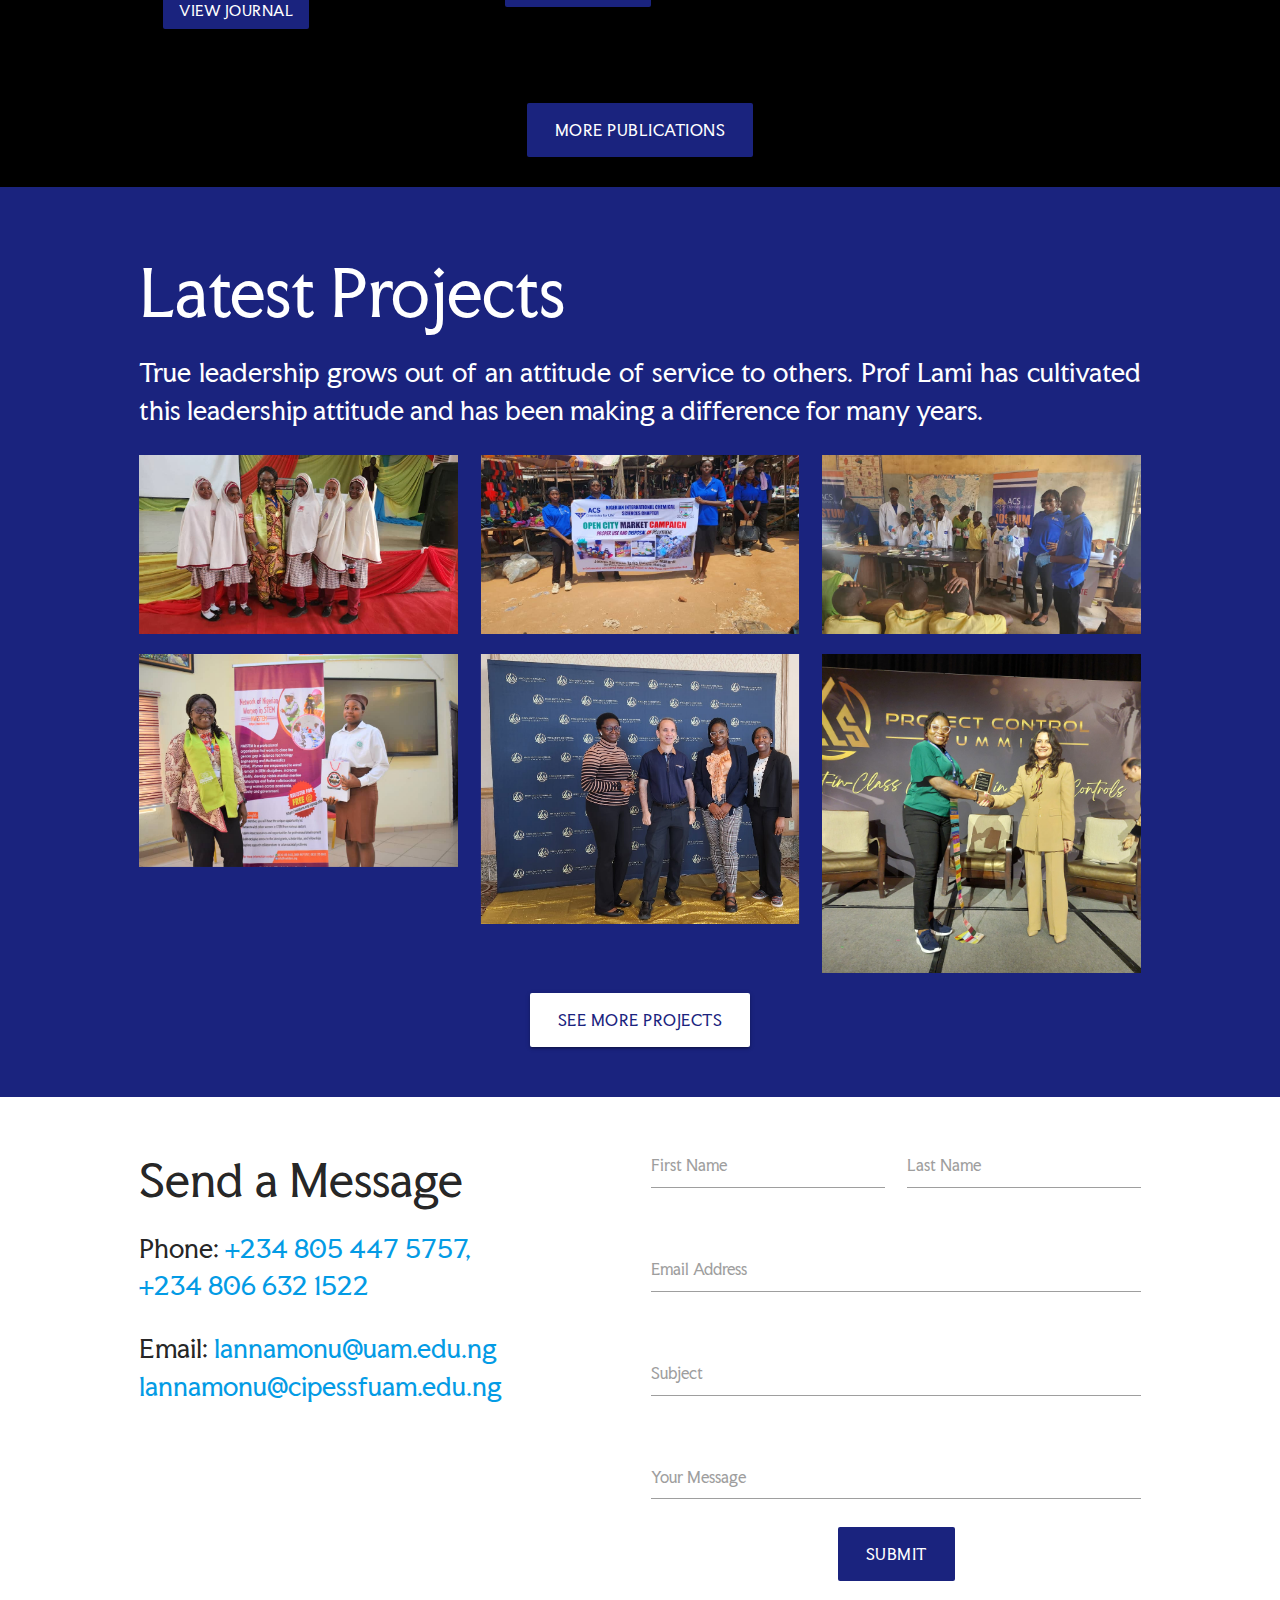
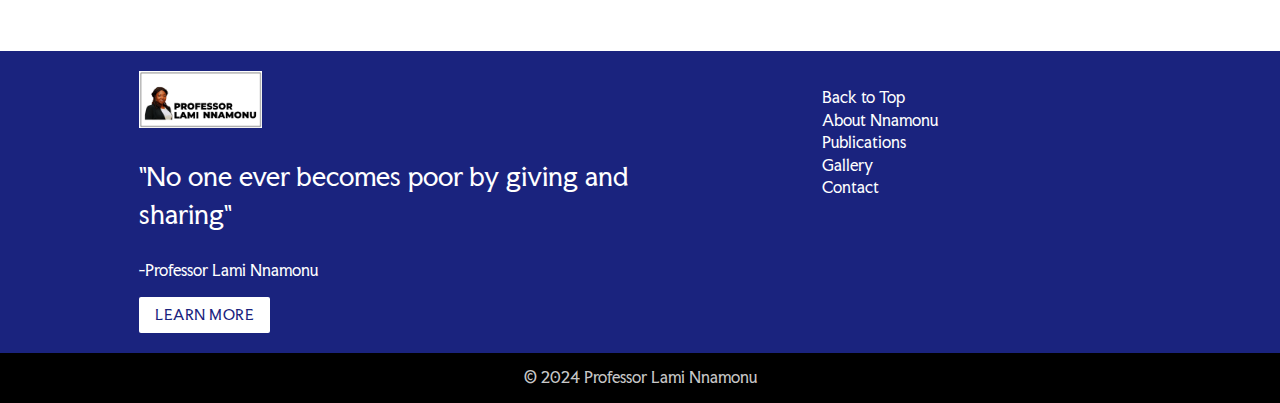
==== commit f5722d3a: "clns fix - contact section - homepage ✅" ====
--- a/index.html
+++ b/index.html
@@ -15,6 +15,7 @@
     <meta name="author" content="Sophia Kwaghzan & Collins Okoroafor">
     <link rel="shortcut icon" href="img/favicon.png" type="image/x-icon">
     <title>Home | Prof Lami Nnamonu | Portfolio</title>
+    <!-- <link rel="stylesheet" href="https://cdn.jsdelivr.net/npm/@materializecss/materialize@2.1.1/dist/css/materialize.min.css"> -->
     <link rel="stylesheet" href="css/materialize.css">
     <link href="https://fonts.googleapis.com/icon?family=Material+Icons" rel="stylesheet">
     <!-- <link rel="stylesheet" href="css/styles.css"> -->
@@ -39,29 +40,29 @@
     
     <header>
         <!-- Navbar Below -->
-        <nav class="indigo darken-4">
-            <div class="navbar-fixed">
-            <div class="container nav-wrapper">
-                <!-- <a href="/" class="brand-logo hide-on-med-and-down">
-                    <img src="img/favicon.png" alt="main logo" style="max-width: 3%;">
-                </a> -->
-                <a href="/" class="brand-logo hide-on-large-only center center-align">
-                    <img src="img/main-logo.jpg" alt="" class="hide-on-large-only" style="max-width: 30%;">
-                </a>
-                <a href="#" data-target="mobile" class="sidenav-trigger">
-                    <i class="material-icons">menu</i>
-                </a>
-                <ul class="right hide-on-med-and-down">
-                    <li><a href="/index.html">Home</a></li>
-                    <li><a href="/about.html">About Nnamonu</a></li>
-                    <li><a href="/blog.html">Blog</a></li>
-                    <li><a href="/publication.html">Publications</a></li>
-                    <li><a href="/gallery.html">Gallery</a></li>
-                    <li><a href="/contact.html">Contact</a></li>
-                </ul>
-            </div>
-            </div>
-        </nav>
+        <div class="navbar-fixed indigo darken-4" >
+            <nav class="indigo darken-4">
+                <div class="container nav-wrapper">
+                    <a href="/" class="brand-logo hide-on-med-and-down" style="max-width: 15%;">
+                        <img src="img/main-logo.jpg" alt="main logo" width="50%">
+                    </a>
+                    <a href="/" class="brand-logo hide-on-large-only center center-align">
+                        <img src="img/main-logo.jpg" alt="" class="hide-on-large-only" style="max-width: 30%;">
+                    </a>
+                    <a href="#" data-target="mobile" class="sidenav-trigger">
+                        <i class="material-icons">menu</i>
+                    </a>
+                    <ul class="right hide-on-med-and-down">
+                        <li><a href="/index.html">Home</a></li>
+                        <li><a href="/about.html">About Nnamonu</a></li>
+                        <li><a href="/blog.html">Blog</a></li>
+                        <li><a href="/publication.html">Publications</a></li>
+                        <li><a href="/gallery.html">Gallery</a></li>
+                        <li><a href="/contact.html">Contact</a></li>
+                    </ul>
+                </div>
+            </nav>
+        </div>
 
         <!-- Side Nav -->
         <ul class="sidenav" id="mobile">
@@ -92,7 +93,7 @@
         </div>
     </header>
     <main>
-        <section class="section">
+        <section class="section" id="intro">
             <div class="section container">
                 <h1 class="indigo-text text-darken-4 center-align">Nigeria's First Professor of Agrochemistry</h1>
                 <p class="flow-text">A versatile Chemist, Nigeria’s first Professor of Agrochemistry, Lami Nnamonu has a First-Class BSc degree in Chemistry Education; MSc in Organic Chemistry and did her PhD research in Durham University, UK on the Commonwealth Split-site Doctoral Scholarship leading to a PhD in Agrochemical Technology of the Federal University of Agriculture Makurdi – the first in sub-Saharan Africa. </p>
@@ -101,8 +102,55 @@
                 </div>
             </div>
         </section>
-
-        <section class="section indigo darken-4 white-text">
+        <section class="section black white-text" id="publications">
+            <div class="container">
+                <h1>Publications </h1>
+                <p class="flow-text">Prof Lami's literary skills and academic knowledge has flowed into several international journals. Some of her publications include:</p>
+                <div class="row">
+                    <div class="col s12 l4">
+                        <div class="card z-depth-0 black">
+                            <div class="card-image">
+                                <img src="img/29660.jpg" alt="" class="responsive-img">
+                            </div>
+                            <div class="card-content">
+                                <span class="">Phytochemical Analysis and Antimicrobial Activity of Seed Oils of Parkia Biglobosa and Syzygium Aromaticum on Escherichia Coli and Staphyloccocus Aureus</span>
+                                <hr class="white">
+                                <a href="https://modernscientificpress.com/Journals/ViewArticle.aspx?6ZIT7oAL6Lqarm6Ljqm1AA+0NAEmmStaIQvnzFYhOs3S/54o/N098I3VikXwm0gS" target="_blank" class="btn btn-flat indigo darken-4 white-text">VIEW JOURNAL</a>
+                            </div>
+                        </div>
+                    </div>
+                    <div class="col s12 l4">
+                        <div class="card z-depth-0 black">
+                            <div class="card-image">
+                                <img src="img/29660.jpg" alt="" class="responsive-img">
+                            </div>
+                            <div class="card-content">
+                                <span class="">Green Synthesis, Characterization and Aqueous Release of Paraquat Dichloride from Copper-Chitosan Nanoparticles</span>
+                                <hr class="white">
+                                <a href="https://www.iosrjournals.org/iosr-jestft/papers/Vol14-Issue10/Series-2/D1410023543.pdf" target="_blank" class="btn btn-flat indigo darken-4 white-text">VIEW JOURNAL</a>
+                            </div>
+                        </div>
+                    </div>
+                    <div class="col s12 l4">
+                        <div class="card z-depth-0 black">
+                            <div class="card-image">
+                                <img src="img/29660.jpg" alt="" class="responsive-img">
+                            </div>
+                            <div class="card-content">
+                                <span class="">Isolation and Characterization of α –Amyrin from Stem Bark of Ficus exasperata (Vahl)</span>
+                                <hr class="white">
+                                <a href="https://journalbji.com/index.php/BJI/article/view/219/441" target="_blank" class="btn btn-flat indigo darken-4 white-text">VIEW JOURNAL</a>
+                            </div>
+                        </div>
+                    </div>
+                </div>
+                <div class="section container center-align">
+                    <a href="/publication.html.html" class="btn btn-large btn-flat indigo darken-4 white-text">more publications</a>
+                </div>
+            </div>
+        </section>
+
+        <section class="section indigo darken-4 white-text" id="projects">
             <div class="section container">
                 <div class="row">
                     <div class="col s12">
@@ -140,43 +188,23 @@
             </div>
         </section>
 
-        <section class="section center-align black white-text">
-            <div class="container">
-                <div class="container">
-                    <h1>Professor Lami Nnamonu:</h1>
-                    <h3>Making Science Fun and Wholesome</h3>
-                    <p class="flow-text">Professor Lami Nnamonu is a YouTuber who brings science and healthy living together in a fun and engaging way through her channel "Wholesome Lifestyle and Fun Chemistry."
-                        <br>
-                        <br>
-                        Here's is what makes her content unique:
-                        <br>
-                        <br>
-                        .Science with a Healthy Twist: Professor Nnamonu doesn't just teach chemistry concepts; she connects them to our well-being. She explains how the chemicals in different foods impact our bodies.
-                        <br>
-                        <br>
-                        .Engaging Experiments: Forget boring lectures! Professor Nnamonu uses exciting experiments to demonstrate how chemical reactions play a role in health and well-being.
-                        <br>
-                        <br>
-                        .Fun Learning: Her approach to chemistry is lighthearted and enjoyable, making it easier to grasp scientific concepts.
-                        <br>
-                        <br>
-                        .Practical Applications: Professor Nnamonu goes beyond theory. She offers tips on incorporating chemistry principles into a healthy lifestyle. This could involve understanding how different foods react together during digestion or creating DIY natural cleaning products using safe chemical reactions..</p>
-                    <a href="" class="btn btn-large btn-flat indigo darken-4 white-text">Learn More</a>
-                </div>
-            </div>
-        </section>
-
-        <section class="section">
-            <div class="container">
+        <section class="section" id="contact">
+            <div class="container section">
                 <div class="row">
                     <div class="col s12 l6">
-                        <h1>Send a Message</h1>
-                        <p class="flow-text">Professor Lami Nnamonu</p>
-                        <p class="flow-text">Phone: <a href="">+234805 447 5757
+                        <h3>Send a Message</h3>
+                        <p class="flow-text">Phone: 
+                            <a href="tel:+2348054475757" target="_blank">+234 805 447 5757,
+                            </a>
                             <br>
-                            +234806 632 1522</a></p>
-                        <p class="flow-text">Email: <a href="">lannamonu@uam.edu.ng
-                            <br> lannamonu@cipessfuam.edu.ng </a></p>
+                            <a href="tel:+2348066321522" target="_blank">+234 806 632 1522
+                            </a>
+                        </p>
+                        <p class="flow-text">Email:
+                            <a href="mailto:lannamonu@uam.edu.ng" target="_blank">lannamonu@uam.edu.ng</a>
+                            <br> 
+                            <a href="mailto:lannamonu@cipessfuam.edu.ng" target="_blank">lannamonu@cipessfuam.edu.ng</a>
+                        </p>
                     </div>
                     <div class="col s12 l6">
                         <form action="">
@@ -208,7 +236,7 @@
                                     <label for="your_message">Your Message</label>
                                 </div>
                                 <div class="center-align">
-                                    <input type="submit" value="send message" class="btn btn-flat btn-large indigo darken-4 white-text">
+                                    <a href="mailto:lannamonu@uam.edu.ng" class="btn btn-flat btn-large indigo darken-4 white-text">SUBMIT</a>
                                 </div>
                             </div>
                         </form>
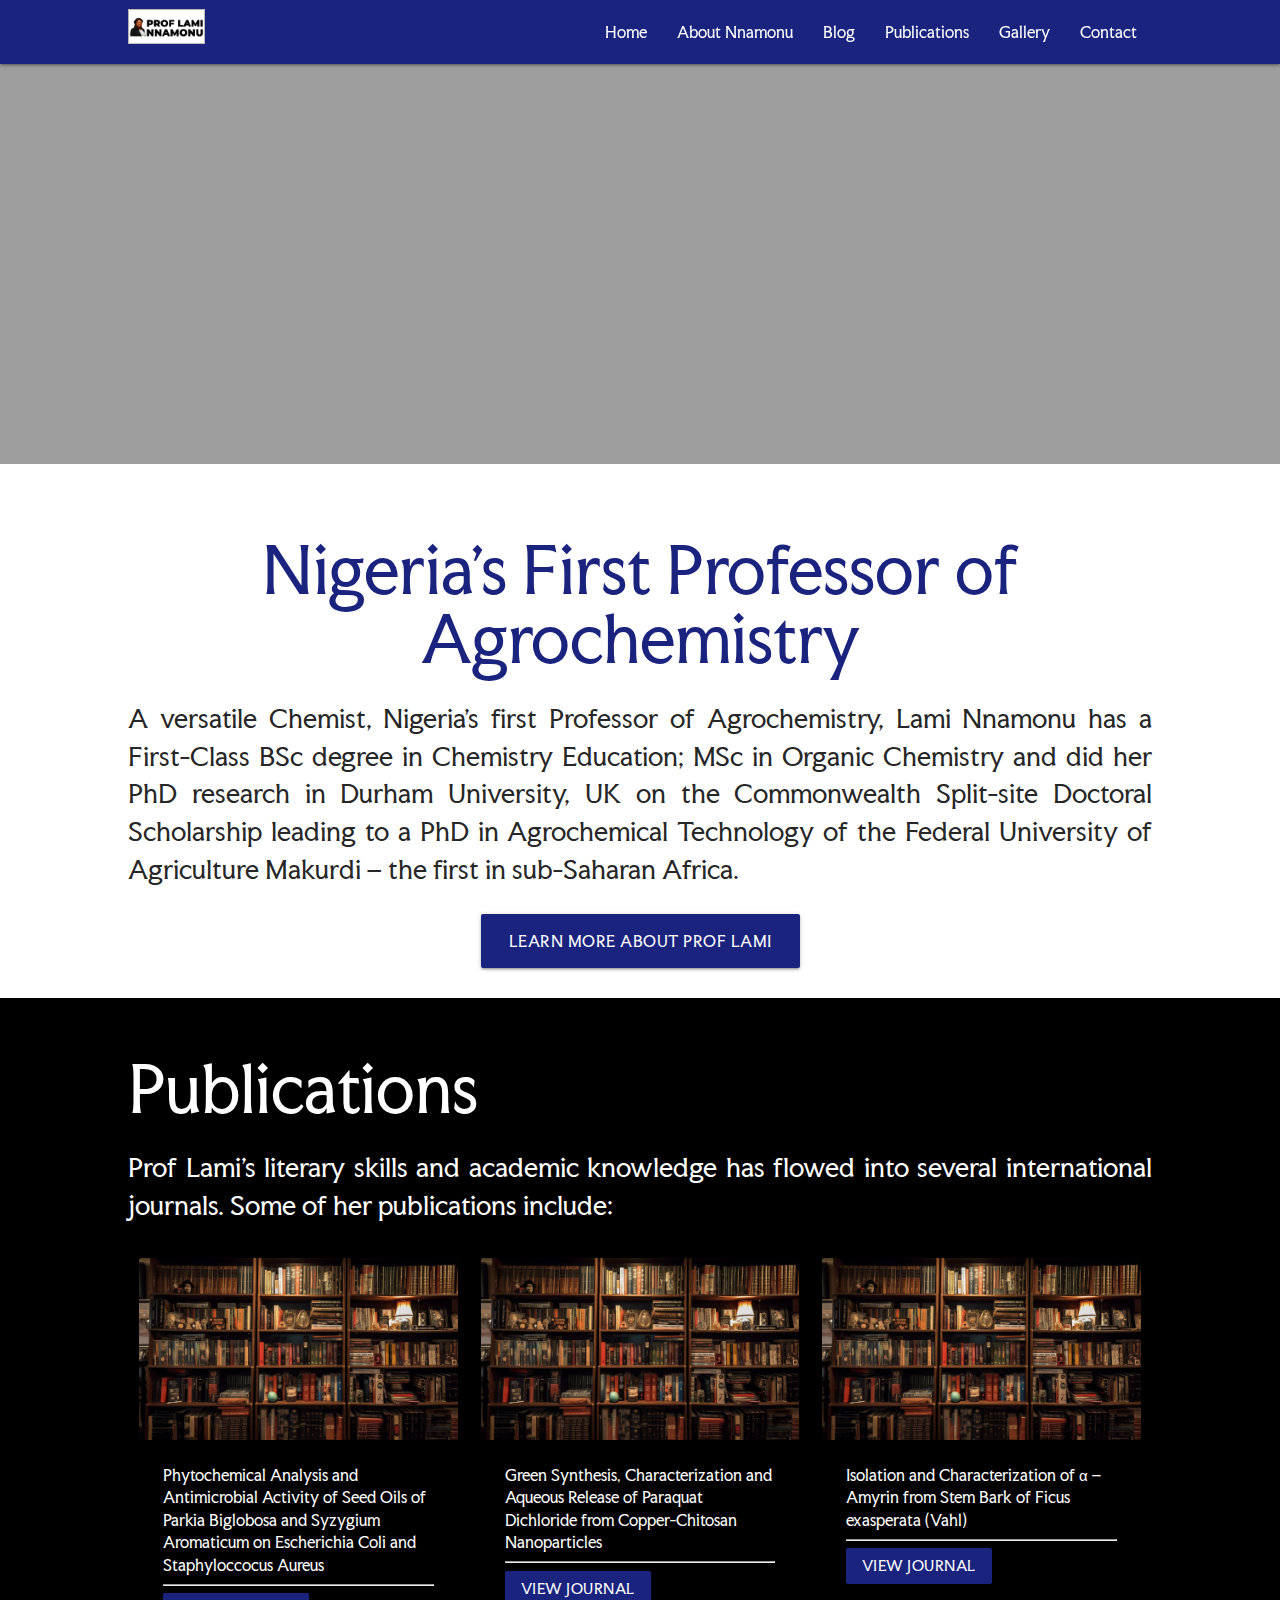
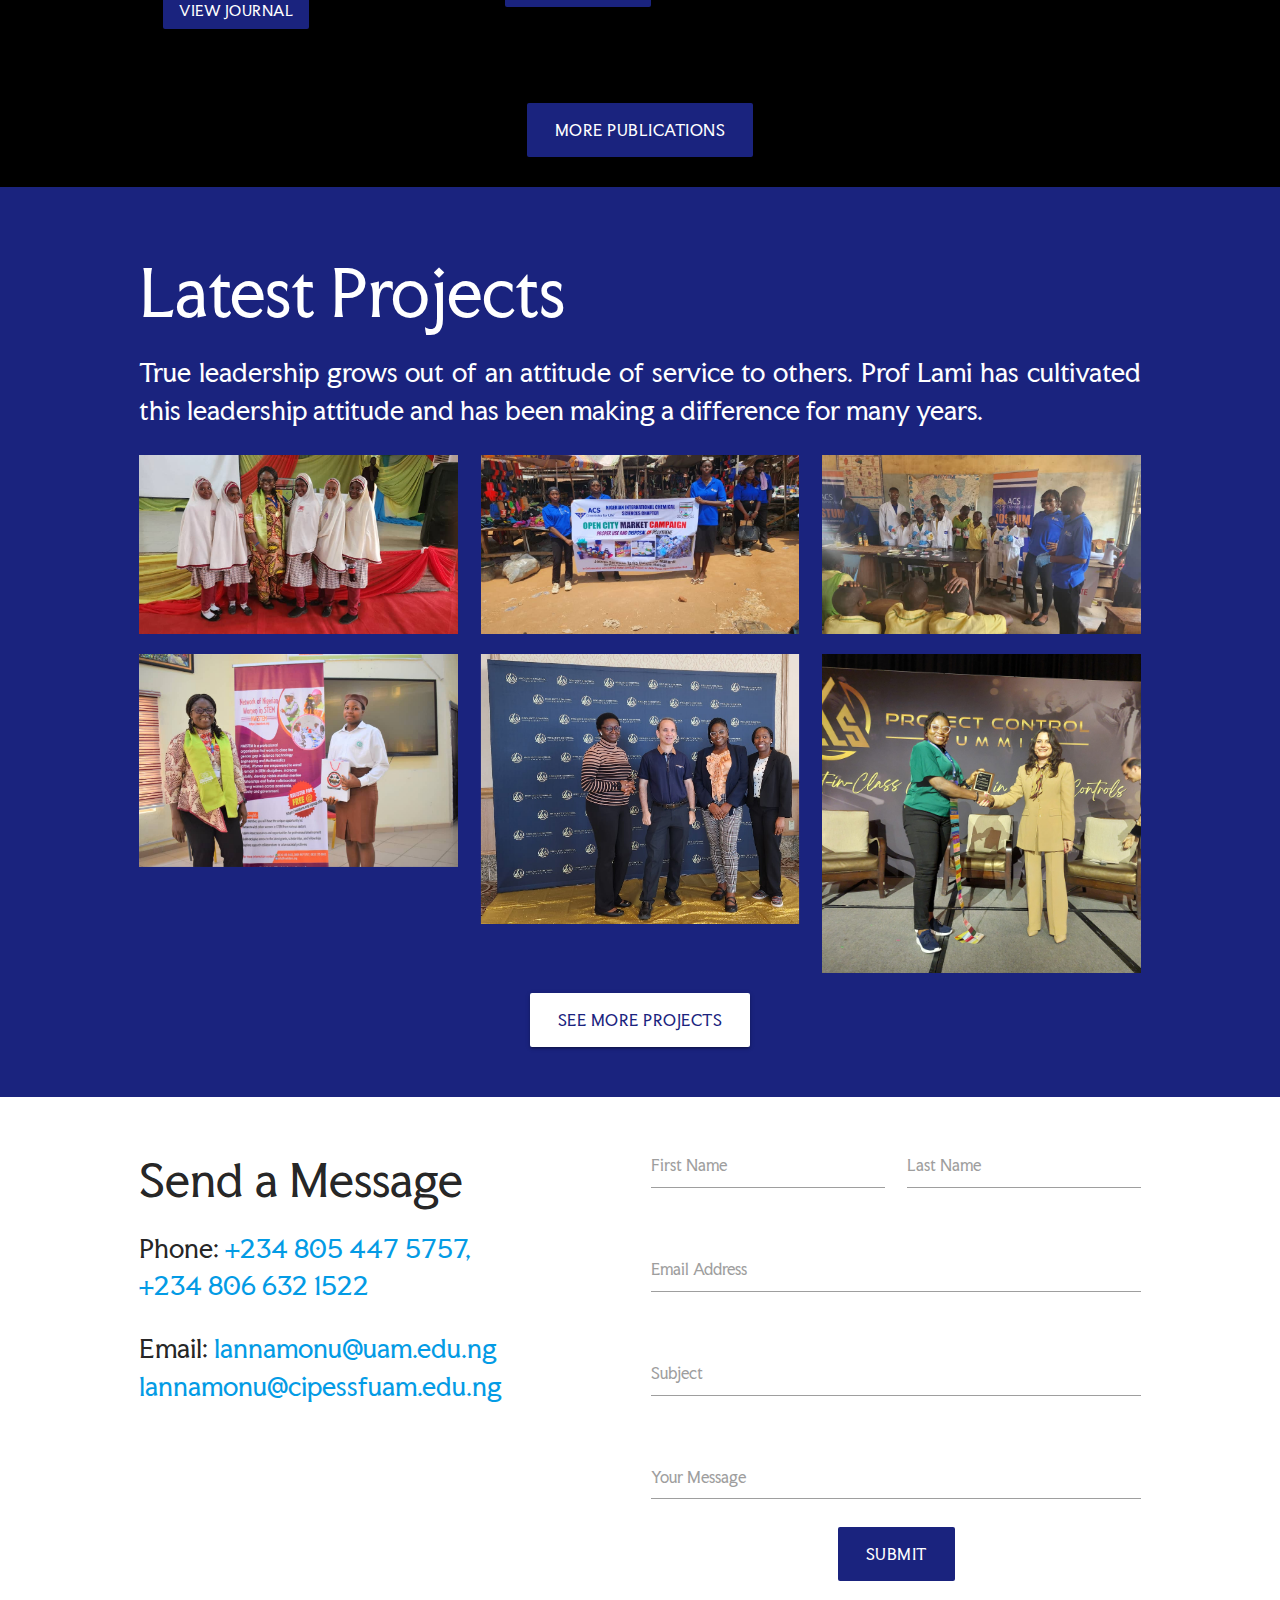
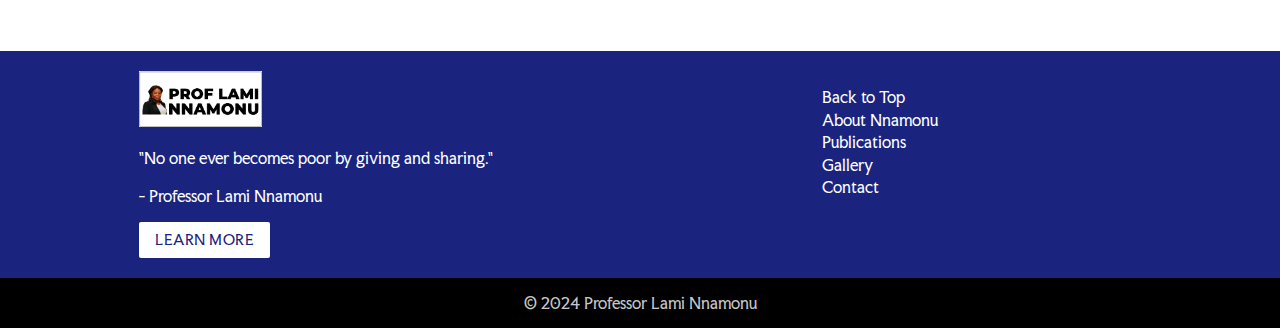
==== commit 4f0499bc: "clns fix - footer - homepage ✅" ====
--- a/index.html
+++ b/index.html
@@ -38,7 +38,7 @@
 </head>
 <body>
     
-    <header>
+    <header id="top scrollspy">
         <!-- Navbar Below -->
         <div class="navbar-fixed indigo darken-4" >
             <nav class="indigo darken-4">
@@ -249,25 +249,25 @@
         <div class="container">
             <div class="row">
                 <div class="col s12 l6">
-                    <img src="img/WhatsApp Image 2024-06-20 at 11.38.14 AM.jpeg" alt="main-logo" class="responsive-img" width="25%">
-                    <p class="flow-text"> "No one ever becomes poor by giving and sharing"</p>
-                    <p>-Professor Lami Nnamonu</p>
-                    <a href="" class="btn btn-flat indigo-text text-darken-4 white">Learn More</a>
+                    <img src="img/main-logo.jpg" alt="main-logo" class="responsive-img" width="25%">
+                    <p> "No one ever becomes poor by giving and sharing."</p>
+                    <p>- Professor Lami Nnamonu</p>
+                    <a href="/about.html" class="btn btn-flat indigo-text text-darken-4 white">Learn More</a>
                 </div>
                 <div class="col s12 l4 push-l2">
                     <ul>
-                        <li><a class="white-text" href="">Back to Top</a></li>
-                        <li><a class="white-text" href="">About Nnamonu</a></li>
-                        <li><a class="white-text" href="">Publications</a></li>
-                        <li><a class="white-text" href="">Gallery</a></li>
-                        <li><a class="white-text" href="">Contact</a></li>
-                      </ul>
+                        <li><a class="white-text" href="#top">Back to Top</a></li>
+                        <li><a class="white-text" href="/about.html">About Nnamonu</a></li>
+                        <li><a class="white-text" href="/publication.html">Publications</a></li>
+                        <li><a class="white-text" href="/gallery.html">Gallery</a></li>
+                        <li><a class="white-text" href="/contact.html">Contact</a></li>
+                    </ul>
                 </div>
             </div>
         </div>
         <div class="footer-copyright black">
             <div class="container center-align">© 2024 Professor Lami Nnamonu</div>
-          </div>
+        </div>
     </footer>
 
     <!-- jQuery minified CDN -->
@@ -275,10 +275,11 @@
     <!-- Compiled and minified JavaScript -->
     <script src="https://cdnjs.cloudflare.com/ajax/libs/materialize/1.0.0/js/materialize.min.js"></script>
     <script>
-          $(document).ready(function(){
+        $(document).ready(function(){
             $('.sidenav').sidenav();
             $('.slider').slider({height: 1080, indicators: false});
             $('.materialboxed').materialbox();
+            $('.scrollspy').scrollSpy();
         });
     </script>
 </body>
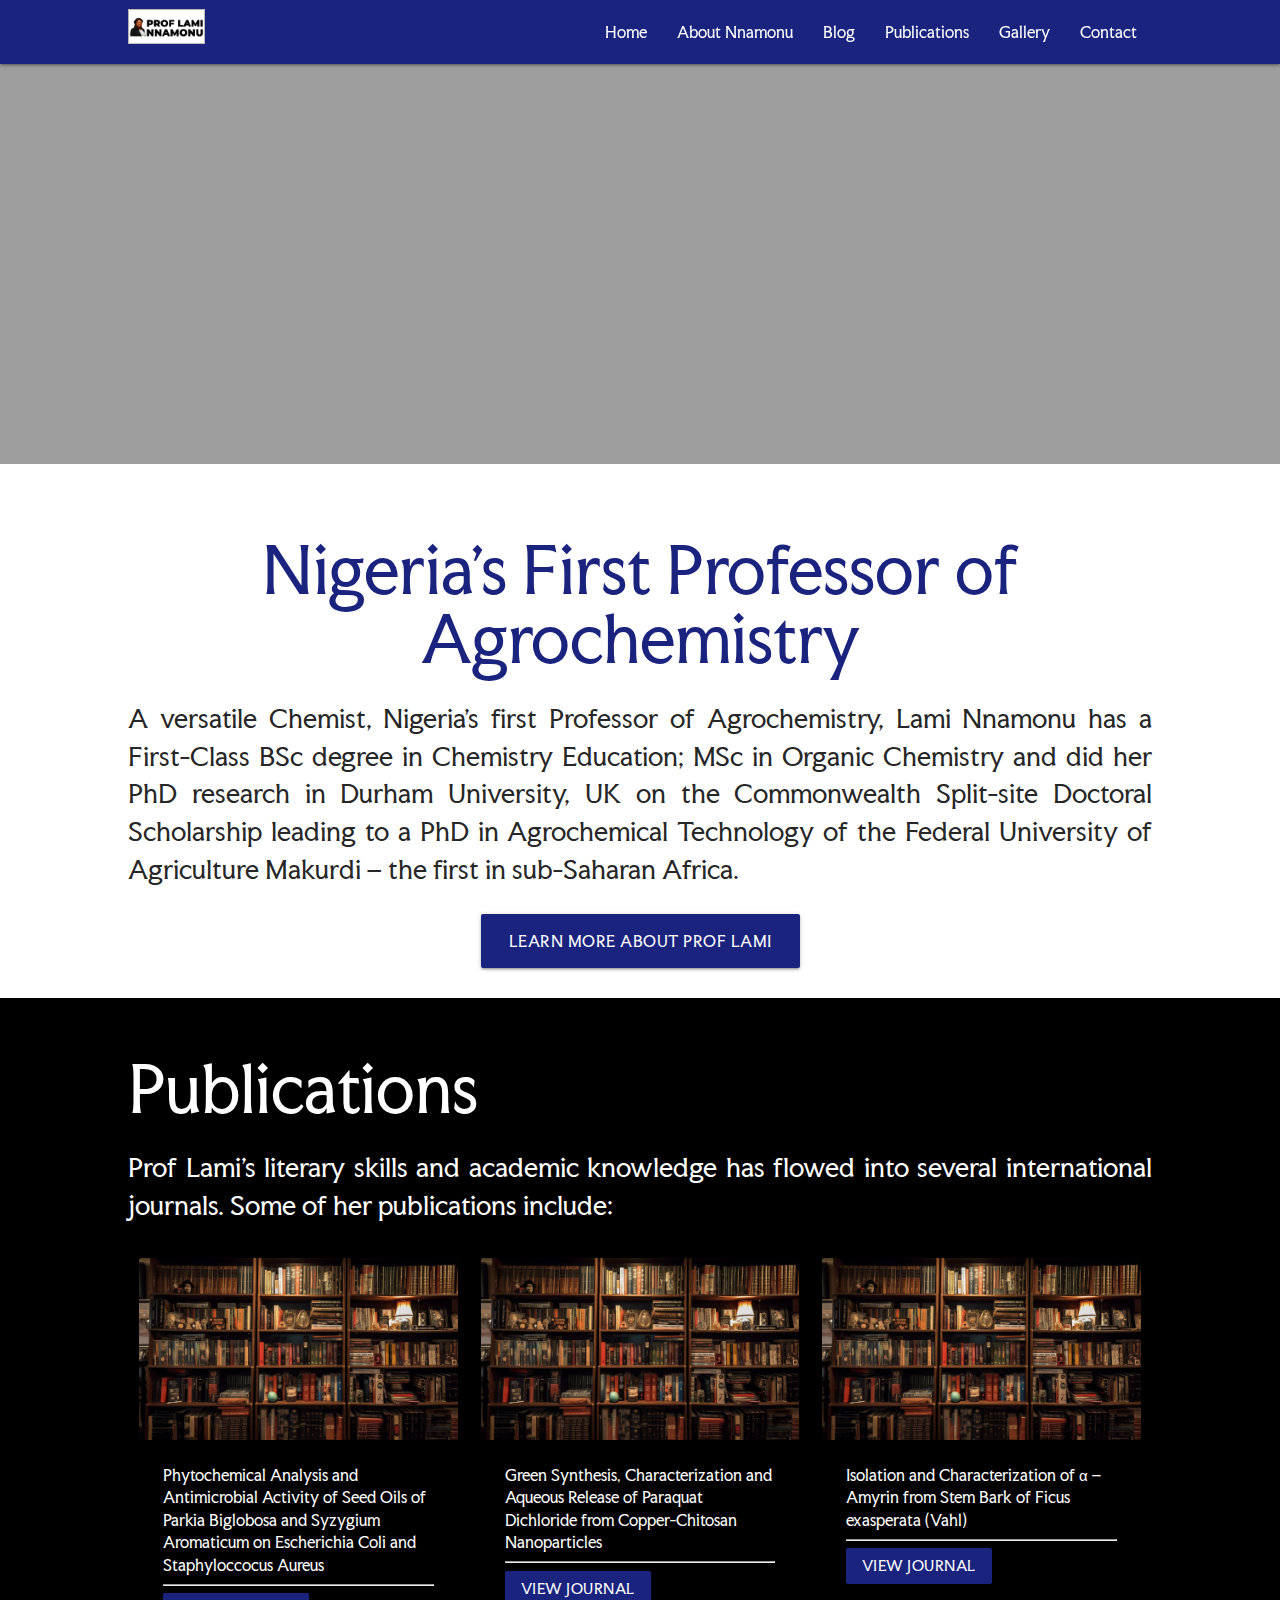
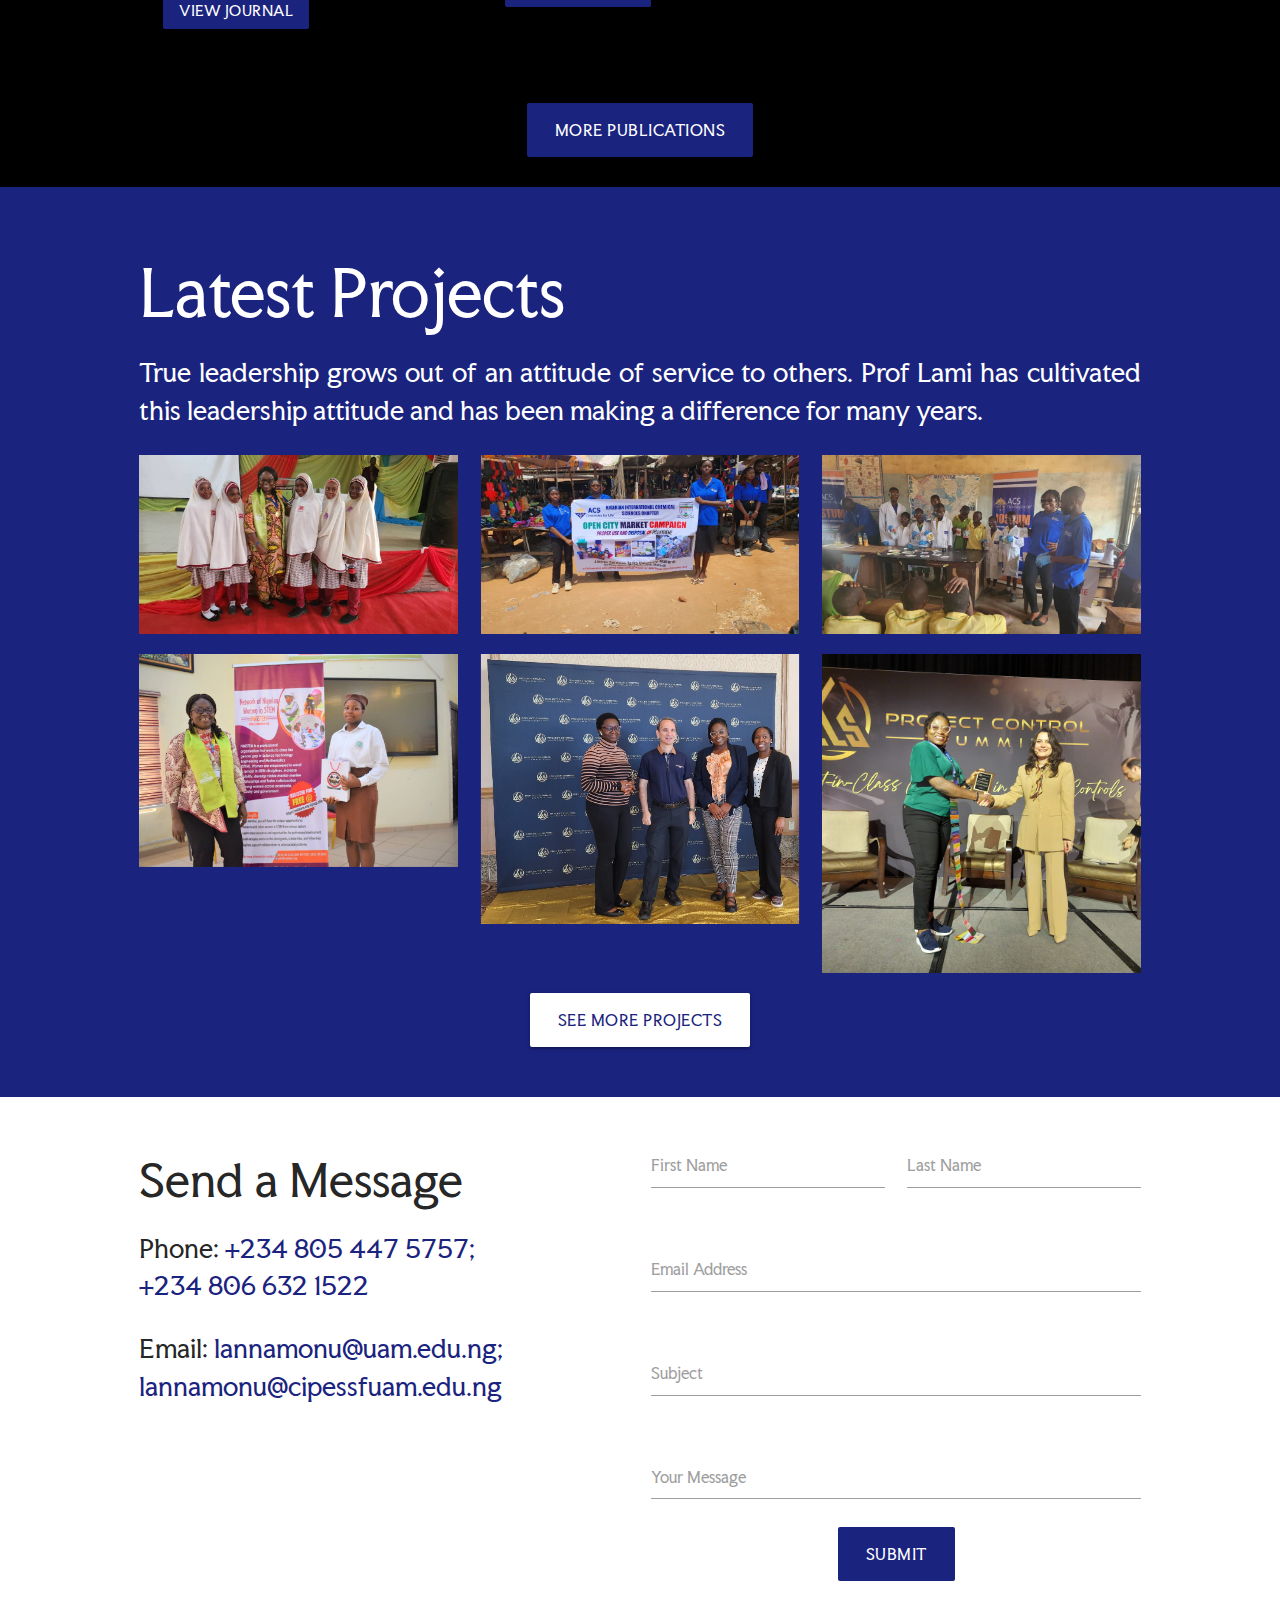
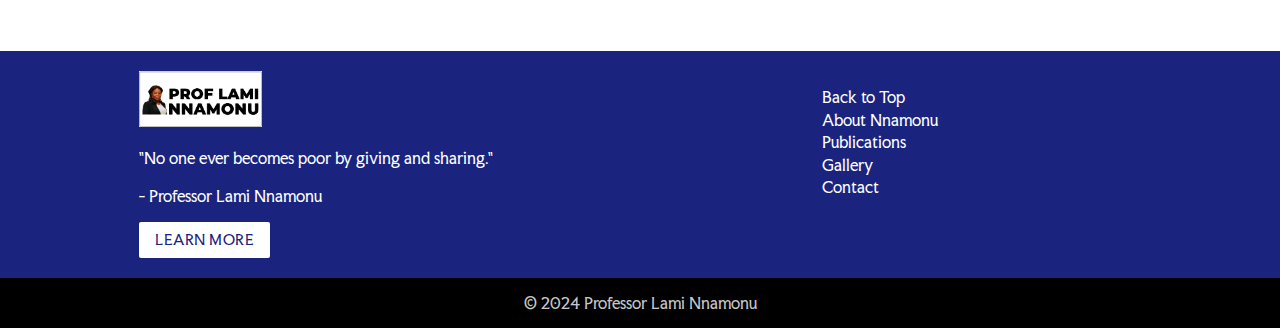
==== commit ad2d535e: "clns fix - cleanup - homepage ✅" ====
--- a/index.html
+++ b/index.html
@@ -14,11 +14,8 @@
     <meta data-react-helmet="true" name="twitter:description" content="The personal portfolio website of Prof Lami Nnamonu">
     <meta name="author" content="Sophia Kwaghzan & Collins Okoroafor">
     <link rel="shortcut icon" href="img/favicon.png" type="image/x-icon">
-    <title>Home | Prof Lami Nnamonu | Portfolio</title>
-    <!-- <link rel="stylesheet" href="https://cdn.jsdelivr.net/npm/@materializecss/materialize@2.1.1/dist/css/materialize.min.css"> -->
+    <title>Prof Lami Nnamonu | Portfolio</title>
     <link rel="stylesheet" href="css/materialize.css">
-    <link href="https://fonts.googleapis.com/icon?family=Material+Icons" rel="stylesheet">
-    <!-- <link rel="stylesheet" href="css/styles.css"> -->
     <link rel="preconnect" href="https://fonts.googleapis.com">
     <link rel="preconnect" href="https://fonts.gstatic.com" crossorigin>
     <link href="https://fonts.googleapis.com/css2?family=Faculty+Glyphic&display=swap" rel="stylesheet">
@@ -30,9 +27,11 @@
         }
 
         p {
-            /* font-size: 24pt !important;
-            line-height: 8vh; */
             text-align: justify;
+        }
+
+        section#contact a:hover {
+            text-decoration: underline !important;
         }
     </style>
 </head>
@@ -84,15 +83,13 @@
                     <img src="img/IMG_0237.jpg" class="responsive-img">
                 </li>
                 <li>
-                    <img src="img/WhatsApp Image 2024-09-24 at 3.18.10 PM.jpeg" class="responsive-img">
-                </li>
-                <li>
                     <img src="img/IMG_8641.JPG" class="responsive-img">
                 </li>
             </ul>
         </div>
     </header>
     <main>
+        <!-- Intro Section -->
         <section class="section" id="intro">
             <div class="section container">
                 <h1 class="indigo-text text-darken-4 center-align">Nigeria's First Professor of Agrochemistry</h1>
@@ -102,6 +99,7 @@
                 </div>
             </div>
         </section>
+        <!-- Publication Section -->
         <section class="section black white-text" id="publications">
             <div class="container">
                 <h1>Publications </h1>
@@ -149,7 +147,7 @@
                 </div>
             </div>
         </section>
-
+        <!-- Projects Section -->
         <section class="section indigo darken-4 white-text" id="projects">
             <div class="section container">
                 <div class="row">
@@ -187,23 +185,23 @@
                 </div>
             </div>
         </section>
-
+        <!-- Contact Section -->
         <section class="section" id="contact">
             <div class="container section">
                 <div class="row">
                     <div class="col s12 l6">
                         <h3>Send a Message</h3>
                         <p class="flow-text">Phone: 
-                            <a href="tel:+2348054475757" target="_blank">+234 805 447 5757,
+                            <a href="tel:+2348054475757" target="_blank" class="indigo-text text-darken-4">+234 805 447 5757;
                             </a>
                             <br>
-                            <a href="tel:+2348066321522" target="_blank">+234 806 632 1522
+                            <a href="tel:+2348066321522" target="_blank" class="indigo-text text-darken-4">+234 806 632 1522
                             </a>
                         </p>
                         <p class="flow-text">Email:
-                            <a href="mailto:lannamonu@uam.edu.ng" target="_blank">lannamonu@uam.edu.ng</a>
+                            <a href="mailto:lannamonu@uam.edu.ng" target="_blank" class="indigo-text text-darken-4">lannamonu@uam.edu.ng;</a>
                             <br> 
-                            <a href="mailto:lannamonu@cipessfuam.edu.ng" target="_blank">lannamonu@cipessfuam.edu.ng</a>
+                            <a href="mailto:lannamonu@cipessfuam.edu.ng" target="_blank" class="indigo-text text-darken-4">lannamonu@cipessfuam.edu.ng</a>
                         </p>
                     </div>
                     <div class="col s12 l6">
@@ -277,7 +275,7 @@
     <script>
         $(document).ready(function(){
             $('.sidenav').sidenav();
-            $('.slider').slider({height: 1080, indicators: false});
+            $('.slider').slider({height: 700, indicators: false});
             $('.materialboxed').materialbox();
             $('.scrollspy').scrollSpy();
         });
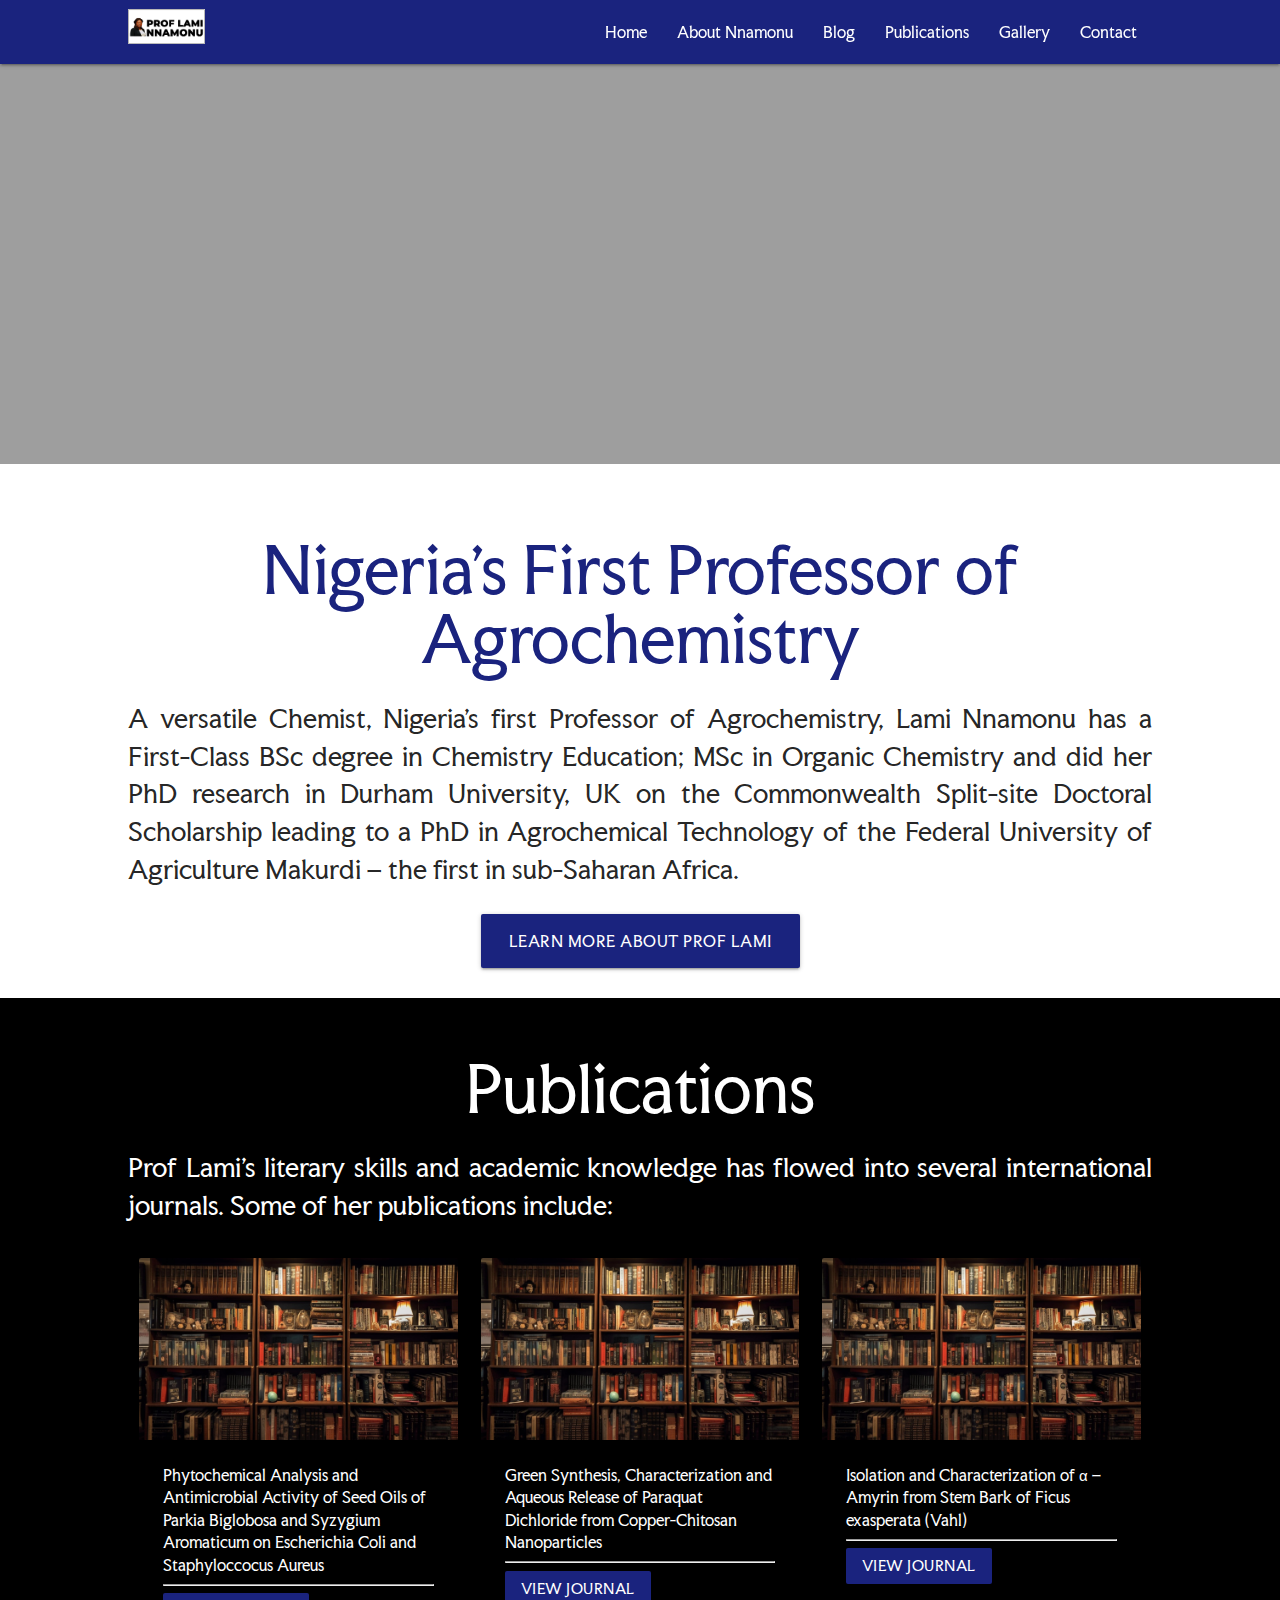
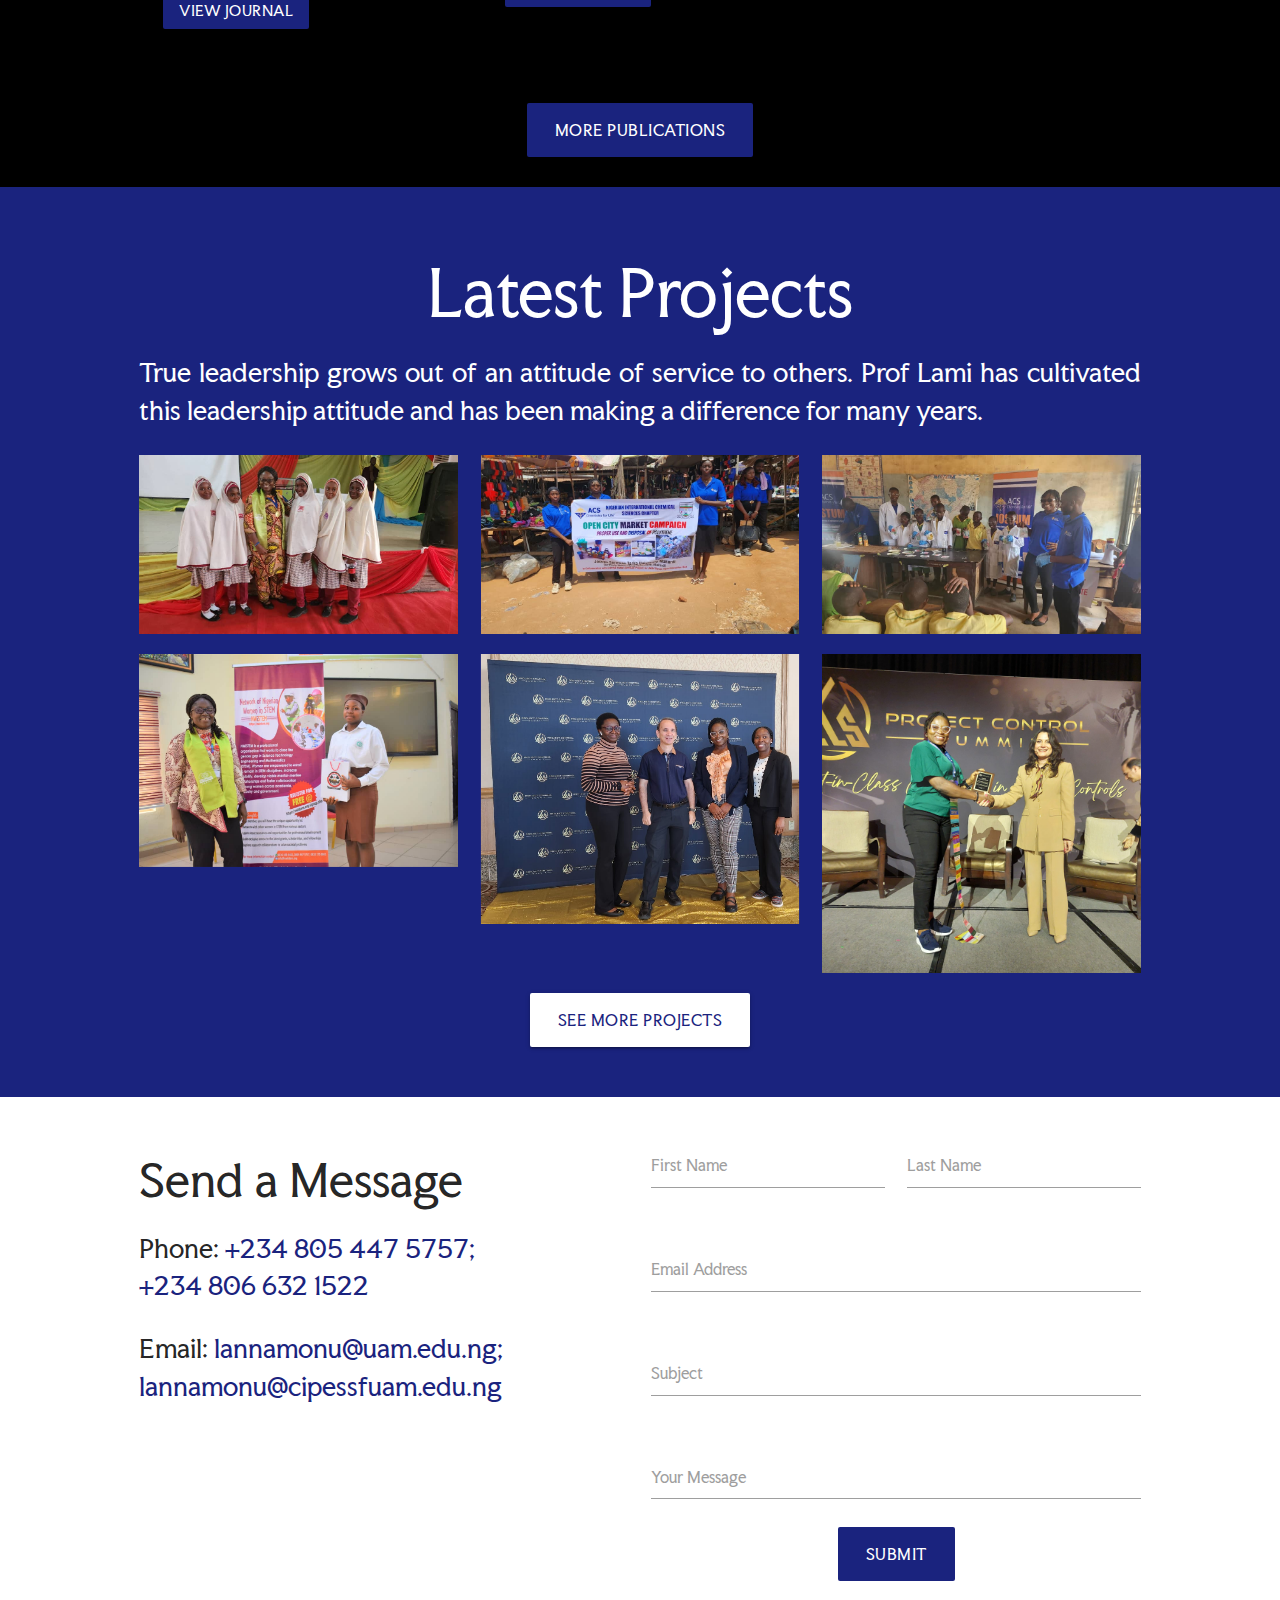
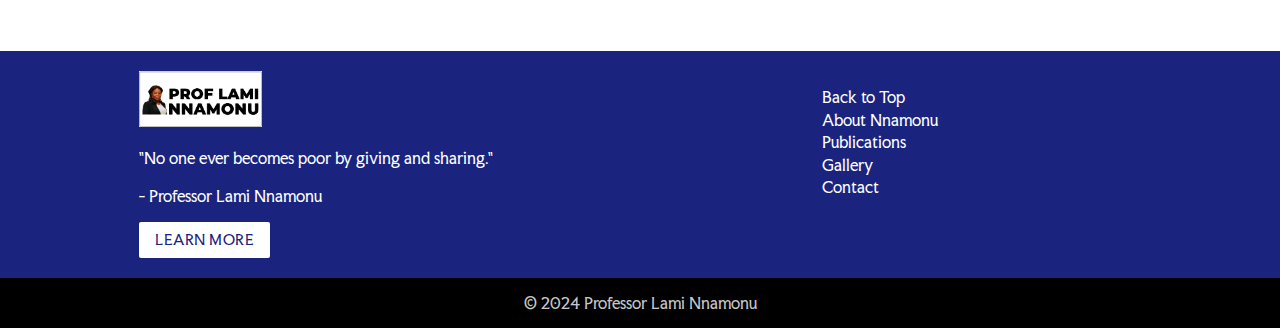
==== commit 4acf4d8b: "clns fix - About page fix + other UI changes ✅" ====
--- a/index.html
+++ b/index.html
@@ -16,6 +16,7 @@
     <link rel="shortcut icon" href="img/favicon.png" type="image/x-icon">
     <title>Prof Lami Nnamonu | Portfolio</title>
     <link rel="stylesheet" href="css/materialize.css">
+    <link href="https://fonts.googleapis.com/icon?family=Material+Icons" rel="stylesheet">
     <link rel="preconnect" href="https://fonts.googleapis.com">
     <link rel="preconnect" href="https://fonts.gstatic.com" crossorigin>
     <link href="https://fonts.googleapis.com/css2?family=Faculty+Glyphic&display=swap" rel="stylesheet">
@@ -68,13 +69,13 @@
             <li><a href="/index.html">Home</a></li>
             <li><a href="/about.html">About Nnamonu</a></li>
             <li><a href="/blog.html">Blog</a></li>
-            <li><a href="/publication.html">Publications</a>/li>
+            <li><a href="/publication.html">Publications</a></li>
             <li><a href="/gallery.html">Gallery</a></li>
             <li><a href="/contact.html">Contact</a></li>
         </ul>
 
         <!-- Main Slider -->
-        <div class="slider">
+        <div class="slider desktop hide-on-med-and-down">
             <ul class="slides">
                 <li>
                     <img src="img/IMG_8636.JPG" class="responsive-img"> 
@@ -87,12 +88,14 @@
                 </li>
             </ul>
         </div>
+        <img src="img/IMG_0229.jpg" alt="" class="responsive-img hide-on-large-only">
     </header>
     <main>
         <!-- Intro Section -->
         <section class="section" id="intro">
             <div class="section container">
-                <h1 class="indigo-text text-darken-4 center-align">Nigeria's First Professor of Agrochemistry</h1>
+                <h1 class="indigo-text text-darken-4 center-align hide-on-med-and-down">Nigeria's First Professor of Agrochemistry</h1>
+                <h3 class="indigo-text text-darken-4 center-align hide-on-large-only">Nigeria's First Professor of Agrochemistry</h3>
                 <p class="flow-text">A versatile Chemist, Nigeria’s first Professor of Agrochemistry, Lami Nnamonu has a First-Class BSc degree in Chemistry Education; MSc in Organic Chemistry and did her PhD research in Durham University, UK on the Commonwealth Split-site Doctoral Scholarship leading to a PhD in Agrochemical Technology of the Federal University of Agriculture Makurdi – the first in sub-Saharan Africa. </p>
                 <div class="center-align">
                     <a href="/about.html" class="btn btn-large indigo darken-4 white-text">LEARN MORE ABOUT PROF LAMI</a>
@@ -102,7 +105,8 @@
         <!-- Publication Section -->
         <section class="section black white-text" id="publications">
             <div class="container">
-                <h1>Publications </h1>
+                <h1 class="white-text center-align hide-on-med-and-down">Publications</h1>
+                <h3 class="white-text center-align hide-on-large-only">Publications</h3>
                 <p class="flow-text">Prof Lami's literary skills and academic knowledge has flowed into several international journals. Some of her publications include:</p>
                 <div class="row">
                     <div class="col s12 l4">
@@ -152,29 +156,30 @@
             <div class="section container">
                 <div class="row">
                     <div class="col s12">
-                        <h1>Latest Projects</h1>
+                        <h1 class="white-text center-align hide-on-med-and-down">Latest Projects</h1>
+                        <h3 class="white-text center-align hide-on-large-only">Latest Projects</h3>
                         <p class="flow-text">True leadership grows out of an attitude of service to others. Prof Lami has cultivated this leadership attitude and has been making a difference for many years.</p>
                     </div>
                     <div class="col s12">
                         <div class="row">
-                            <div class="col s6 l4">
+                            <div class="col s12 l4">
                                 <img src="img/WhatsApp Image 2024-09-21 at 1.14.01 PM.jpeg" alt="" class="responsive-img materialboxed">
                             </div>
-                            <div class="col s6 l4">
+                            <div class="col s12 l4">
                                 <img src="img/ACS JOSTUM1.JPG" alt="" class="responsive-img materialboxed">
                             </div>
-                            <div class="col s6 l4">
+                            <div class="col s12 l4">
                                 <img src="img/ACS JOSTUM Primary sch.jpeg" alt="" class="responsive-img materialboxed">
                             </div>
                         </div>
                         <div class="row">
-                            <div class="col s6 l4">
+                            <div class="col s12 l4">
                                 <img src="img/IMG-20240905-WA0016.jpg" alt="" class="responsive-img materialboxed">
                             </div>
-                            <div class="col s6 l4">
+                            <div class="col s12 l4">
                                 <img src="img/WhatsApp Image 2024-09-24 at 3.18.48 PM.jpeg" alt="" class="responsive-img materialboxed">
                             </div>
-                            <div class="col s6 l4">
+                            <div class="col s12 l4">
                                 <img src="img/WhatsApp Image 2024-09-24 at 3.18.10 PM.jpeg" alt="" class="responsive-img materialboxed">
                             </div>
                         </div>
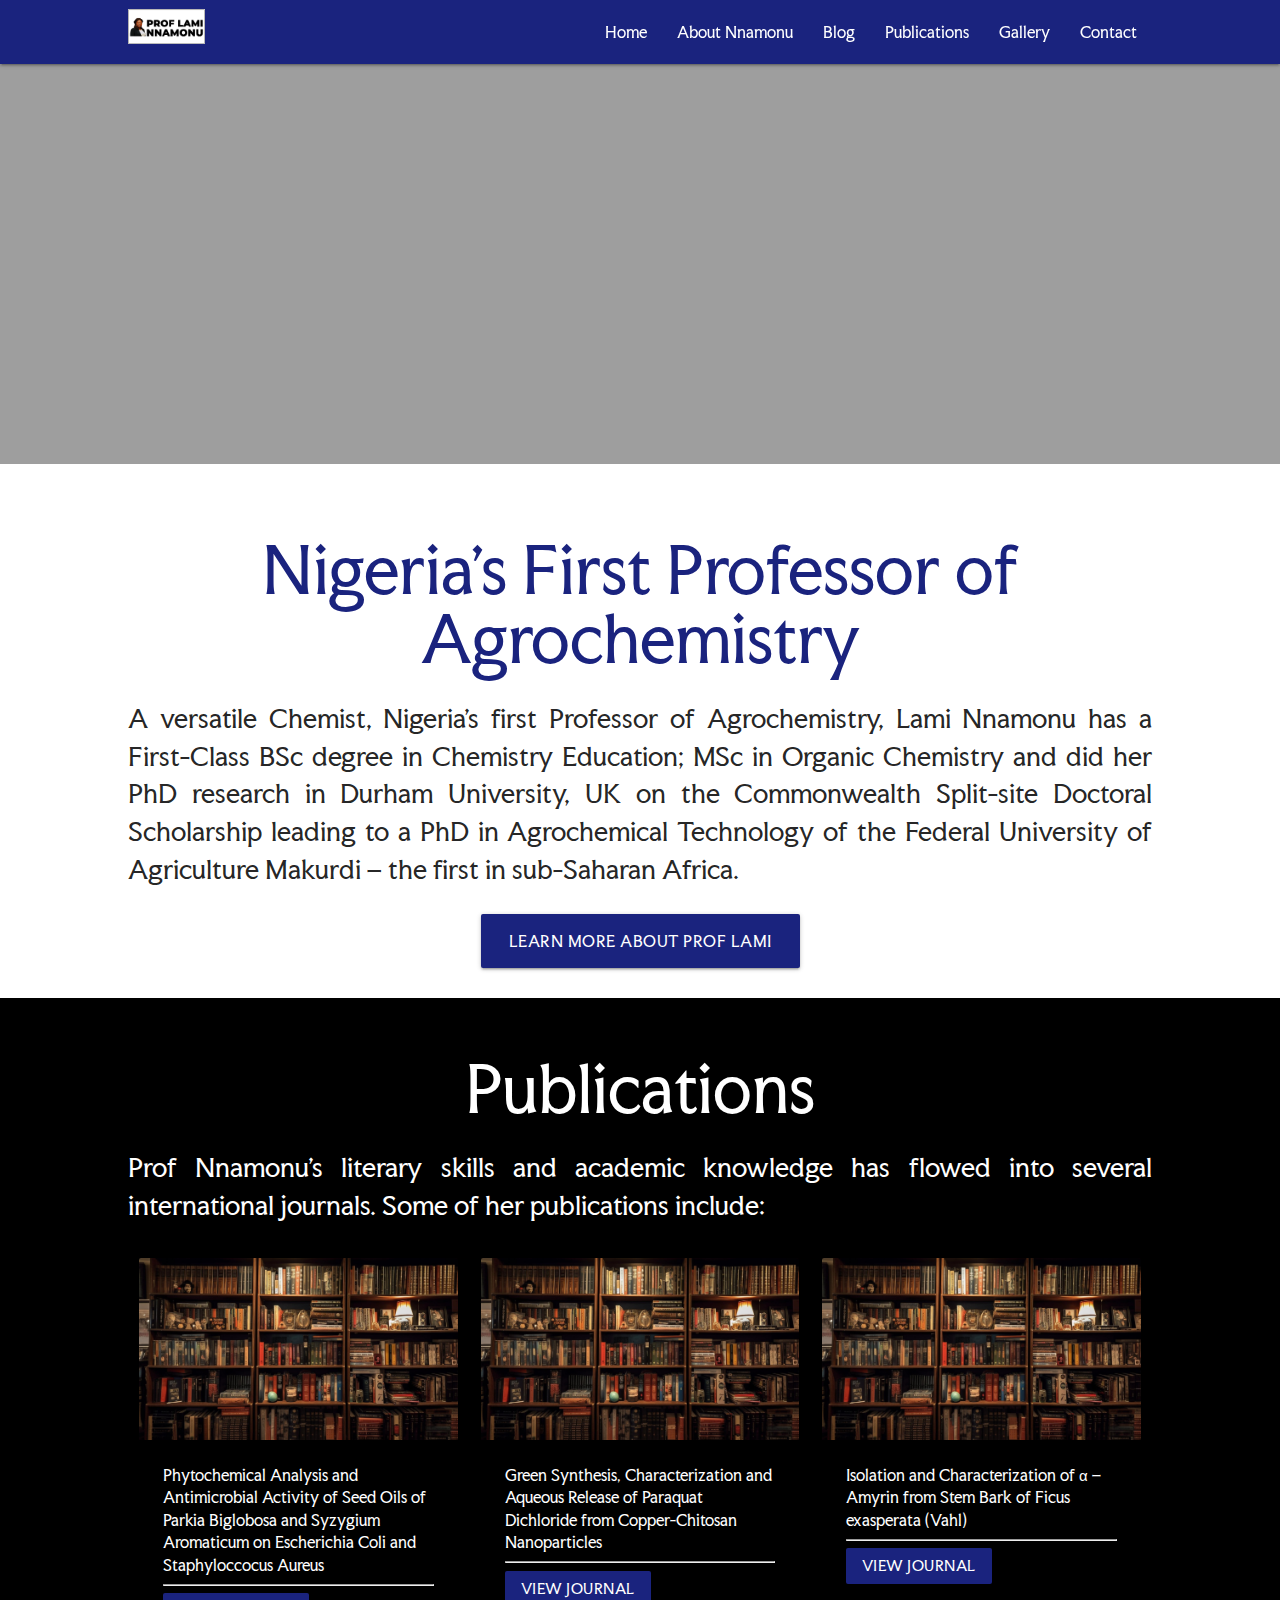
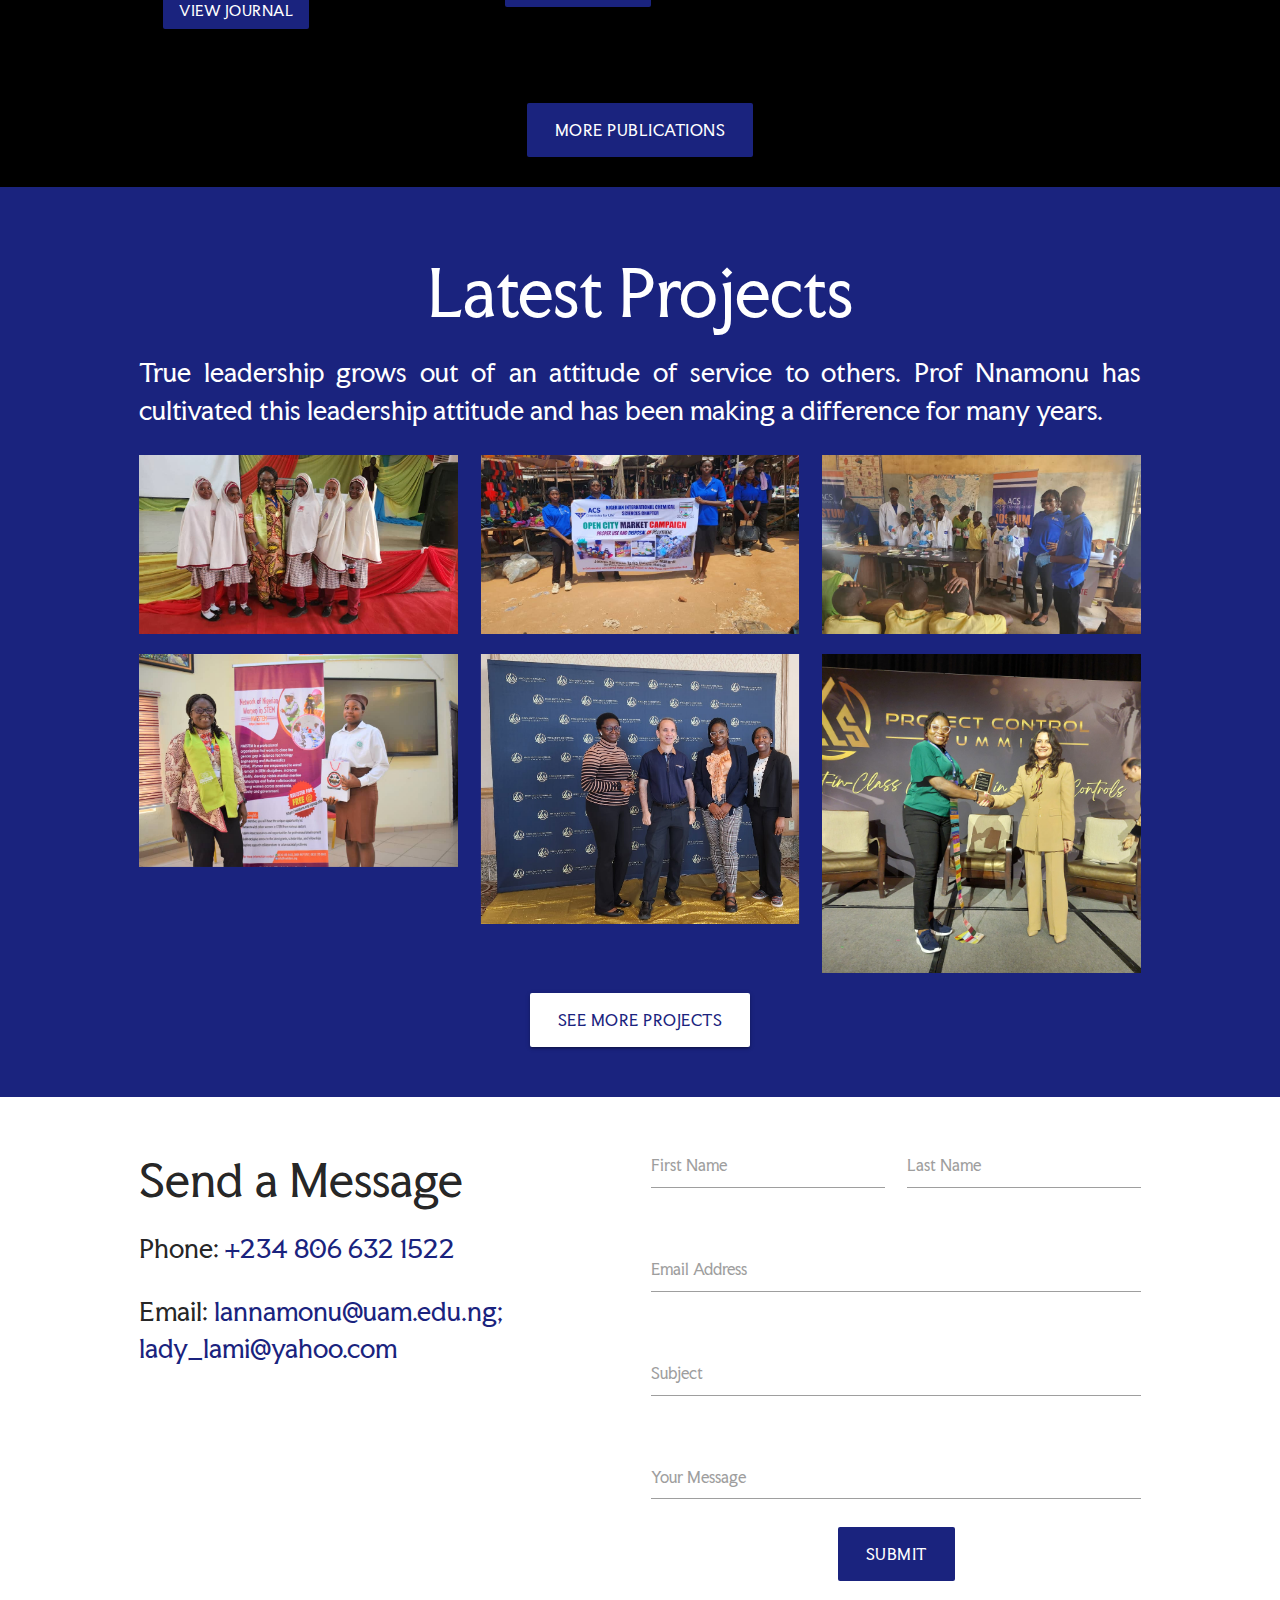
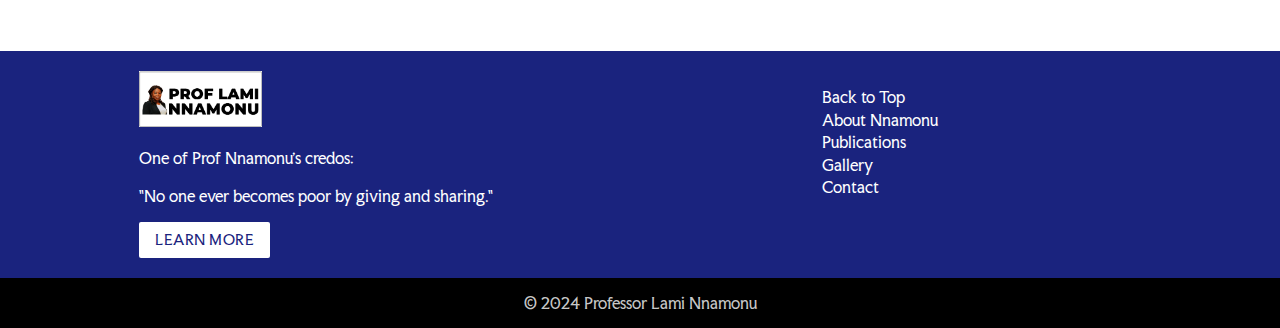
==== commit 11cd091d: "Made a few additions and corrections." ====
--- a/index.html
+++ b/index.html
@@ -107,7 +107,7 @@
             <div class="container">
                 <h1 class="white-text center-align hide-on-med-and-down">Publications</h1>
                 <h3 class="white-text center-align hide-on-large-only">Publications</h3>
-                <p class="flow-text">Prof Lami's literary skills and academic knowledge has flowed into several international journals. Some of her publications include:</p>
+                <p class="flow-text">Prof Nnamonu's literary skills and academic knowledge has flowed into several international journals. Some of her publications include:</p>
                 <div class="row">
                     <div class="col s12 l4">
                         <div class="card z-depth-0 black">
@@ -158,7 +158,7 @@
                     <div class="col s12">
                         <h1 class="white-text center-align hide-on-med-and-down">Latest Projects</h1>
                         <h3 class="white-text center-align hide-on-large-only">Latest Projects</h3>
-                        <p class="flow-text">True leadership grows out of an attitude of service to others. Prof Lami has cultivated this leadership attitude and has been making a difference for many years.</p>
+                        <p class="flow-text">True leadership grows out of an attitude of service to others. Prof Nnamonu has cultivated this leadership attitude and has been making a difference for many years.</p>
                     </div>
                     <div class="col s12">
                         <div class="row">
@@ -197,16 +197,13 @@
                     <div class="col s12 l6">
                         <h3>Send a Message</h3>
                         <p class="flow-text">Phone: 
-                            <a href="tel:+2348054475757" target="_blank" class="indigo-text text-darken-4">+234 805 447 5757;
-                            </a>
-                            <br>
                             <a href="tel:+2348066321522" target="_blank" class="indigo-text text-darken-4">+234 806 632 1522
                             </a>
                         </p>
                         <p class="flow-text">Email:
                             <a href="mailto:lannamonu@uam.edu.ng" target="_blank" class="indigo-text text-darken-4">lannamonu@uam.edu.ng;</a>
                             <br> 
-                            <a href="mailto:lannamonu@cipessfuam.edu.ng" target="_blank" class="indigo-text text-darken-4">lannamonu@cipessfuam.edu.ng</a>
+                            <a href="mailto:lady_lami@yahoo.com" target="_blank" class="indigo-text text-darken-4">lady_lami@yahoo.com</a>
                         </p>
                     </div>
                     <div class="col s12 l6">
@@ -253,8 +250,9 @@
             <div class="row">
                 <div class="col s12 l6">
                     <img src="img/main-logo.jpg" alt="main-logo" class="responsive-img" width="25%">
-                    <p> "No one ever becomes poor by giving and sharing."</p>
-                    <p>- Professor Lami Nnamonu</p>
+                    <p> One of Prof Nnamonu's credos:
+                    </p>
+                   <p>"No one ever becomes poor by giving and sharing."</p> 
                     <a href="/about.html" class="btn btn-flat indigo-text text-darken-4 white">Learn More</a>
                 </div>
                 <div class="col s12 l4 push-l2">
